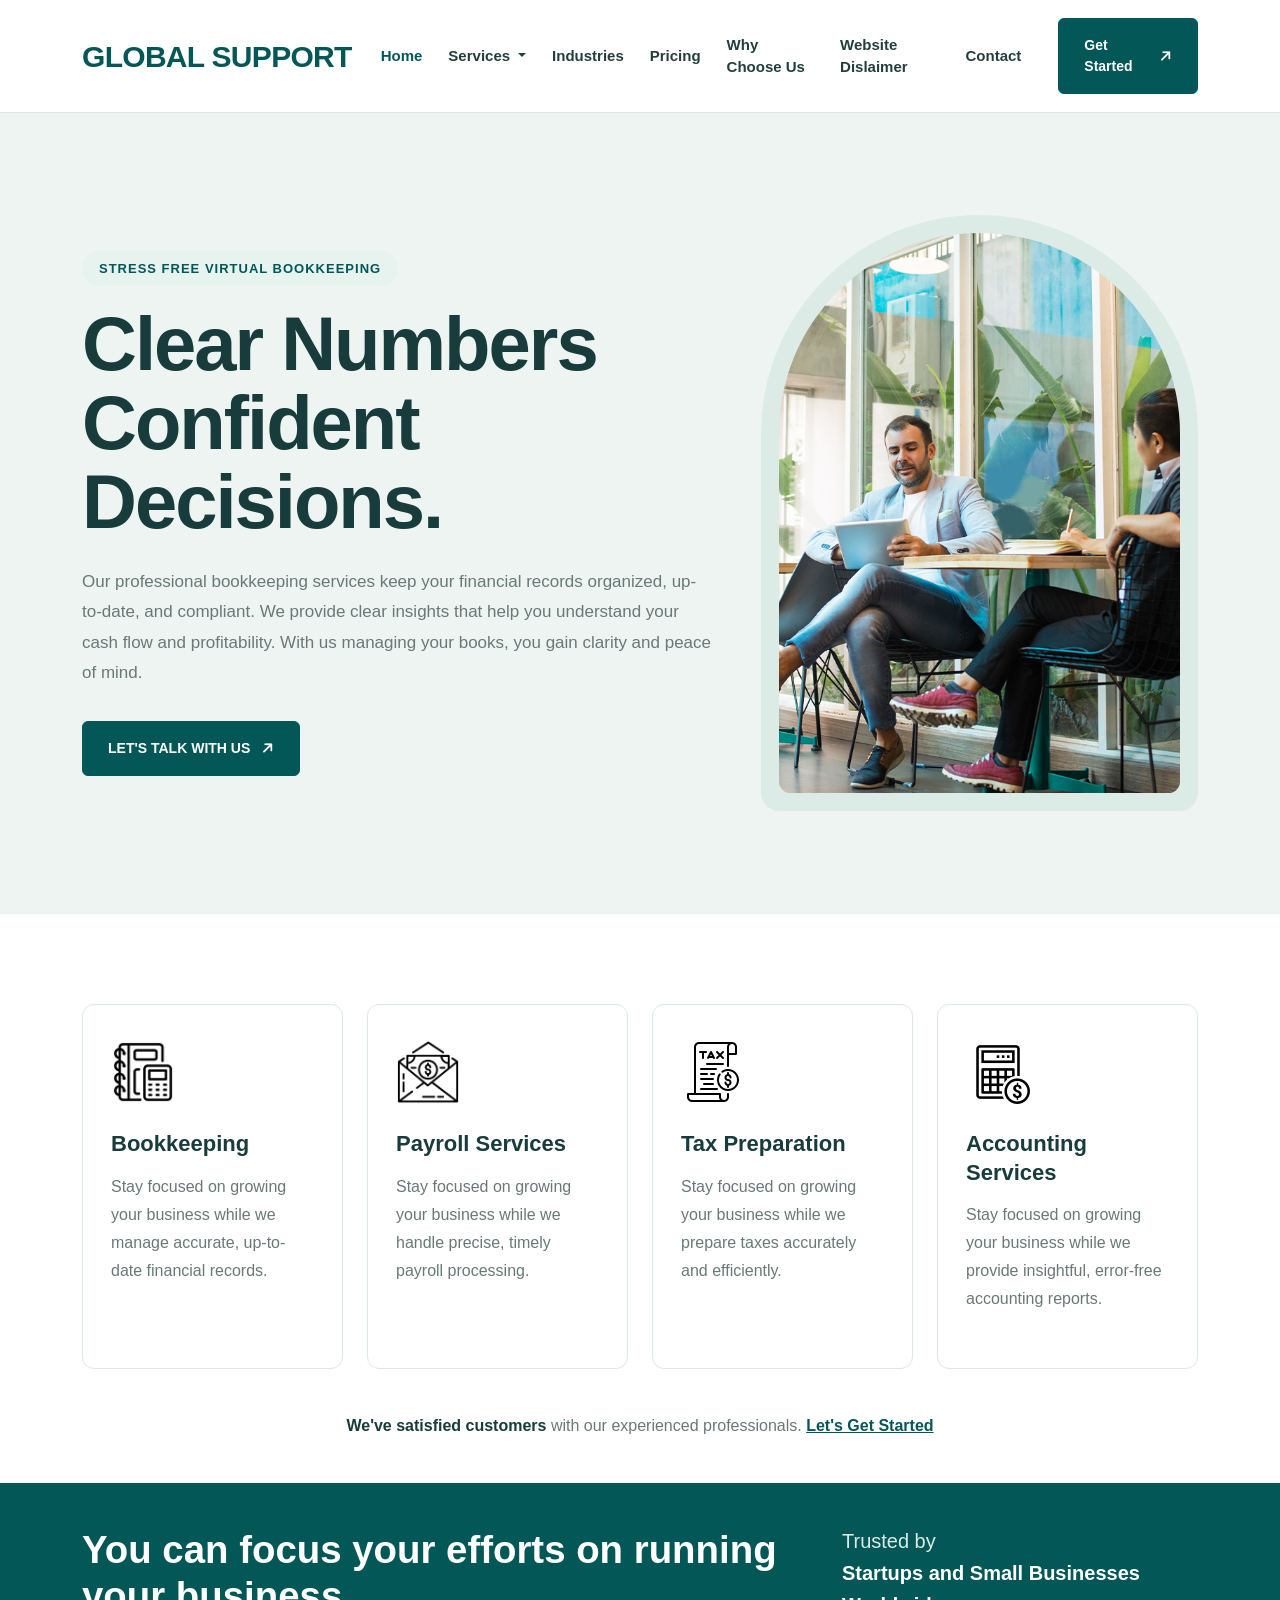
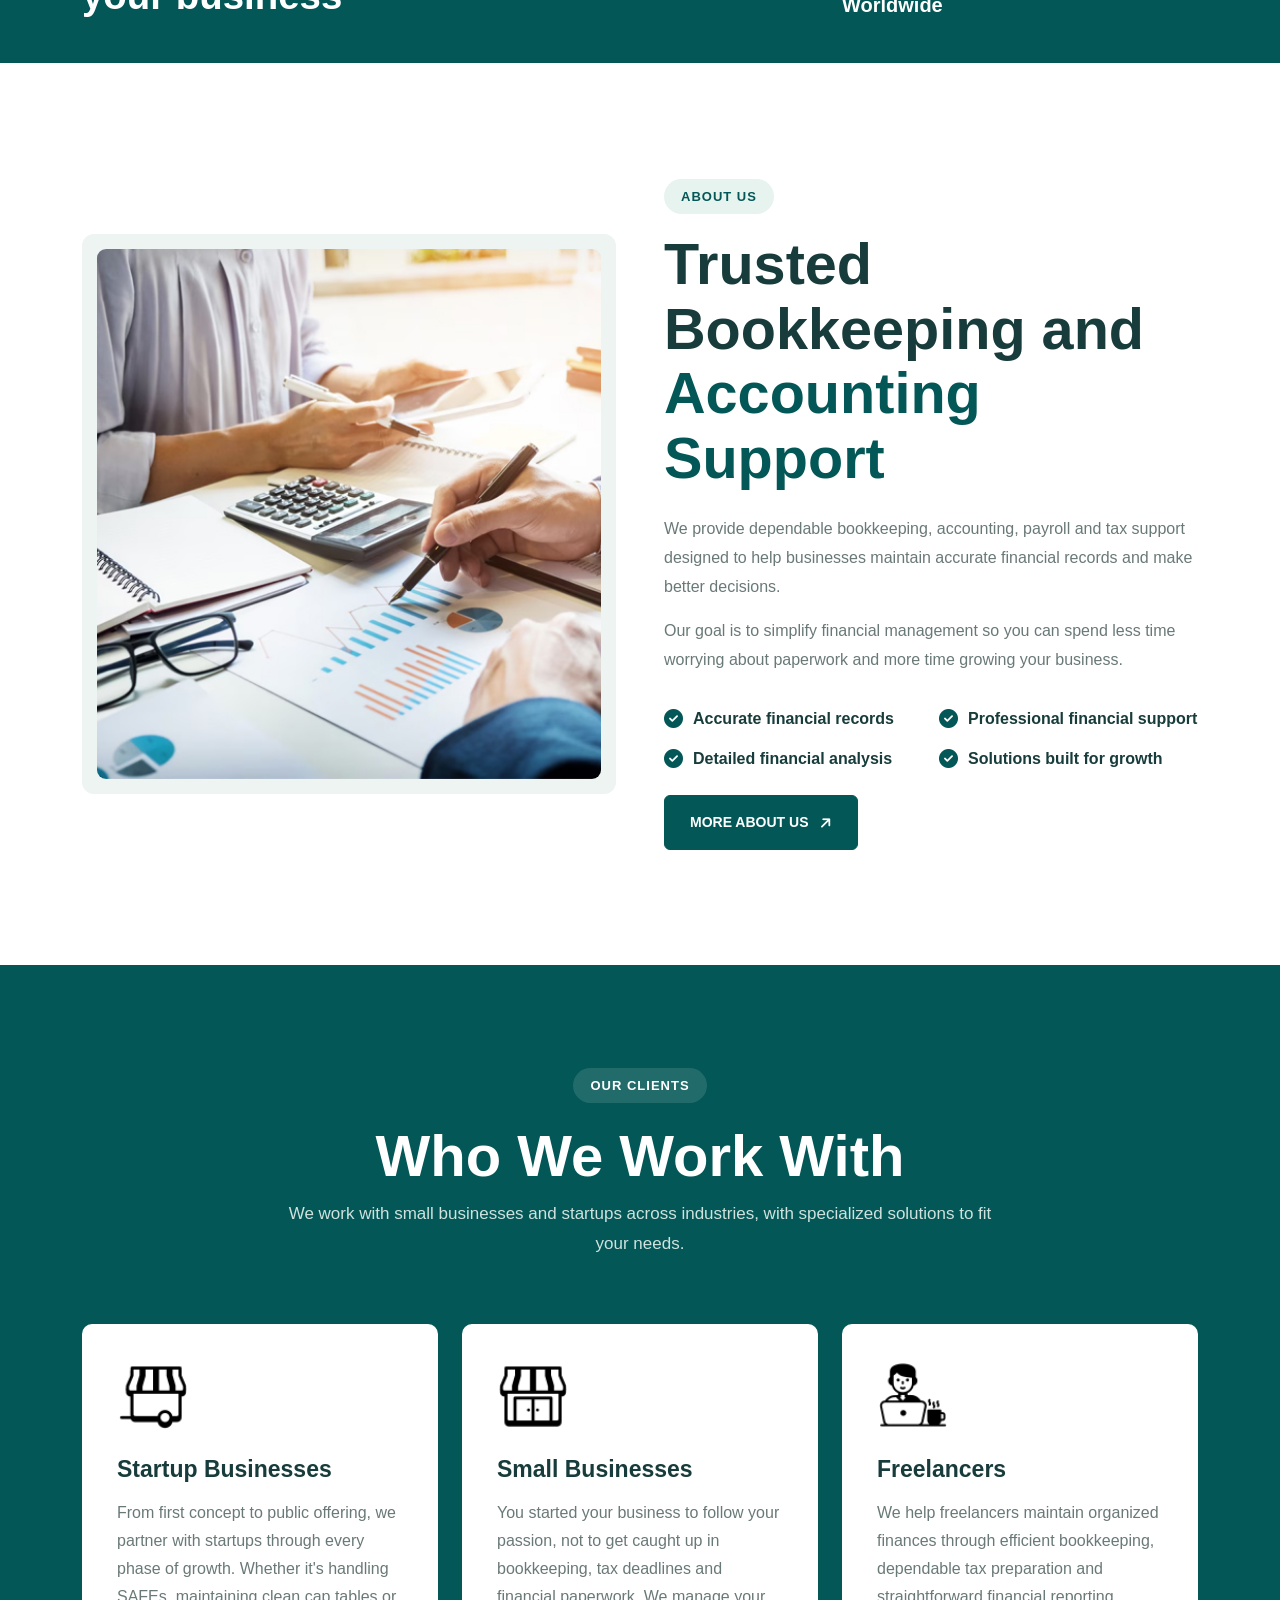
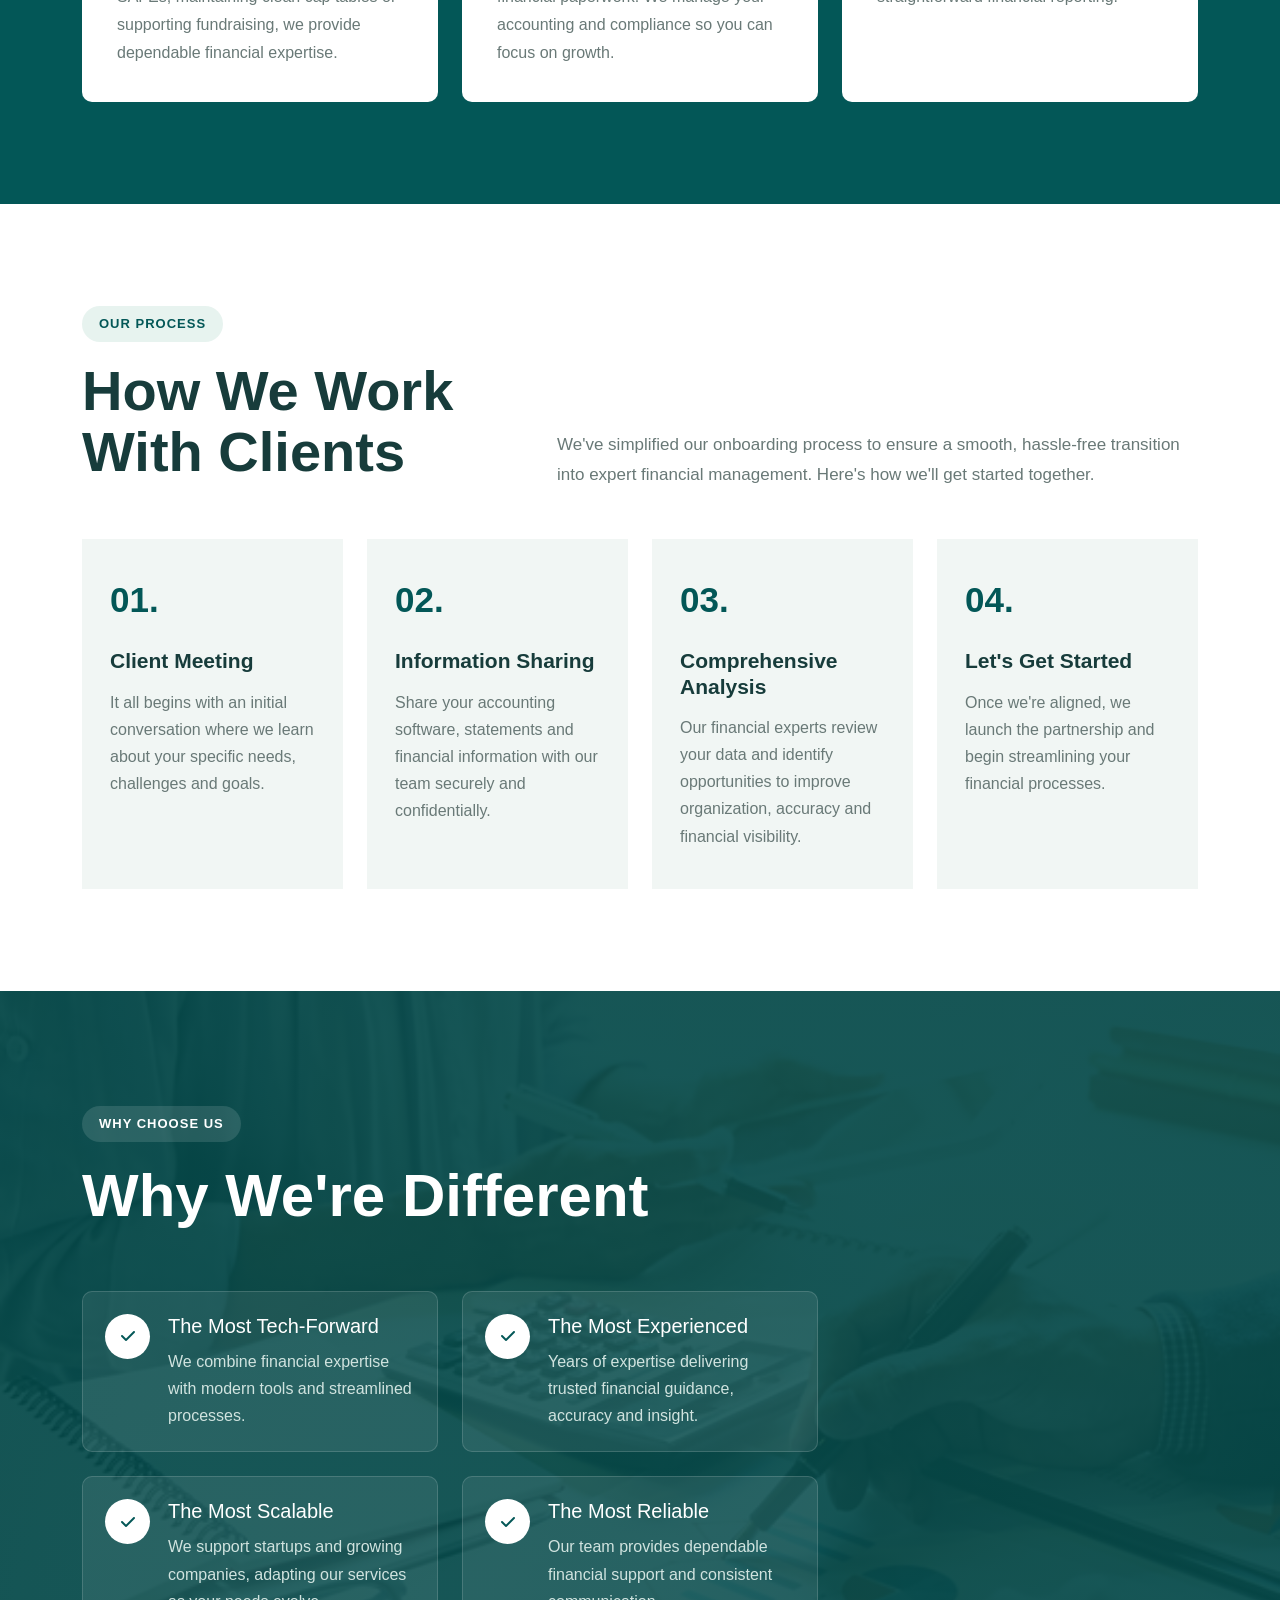
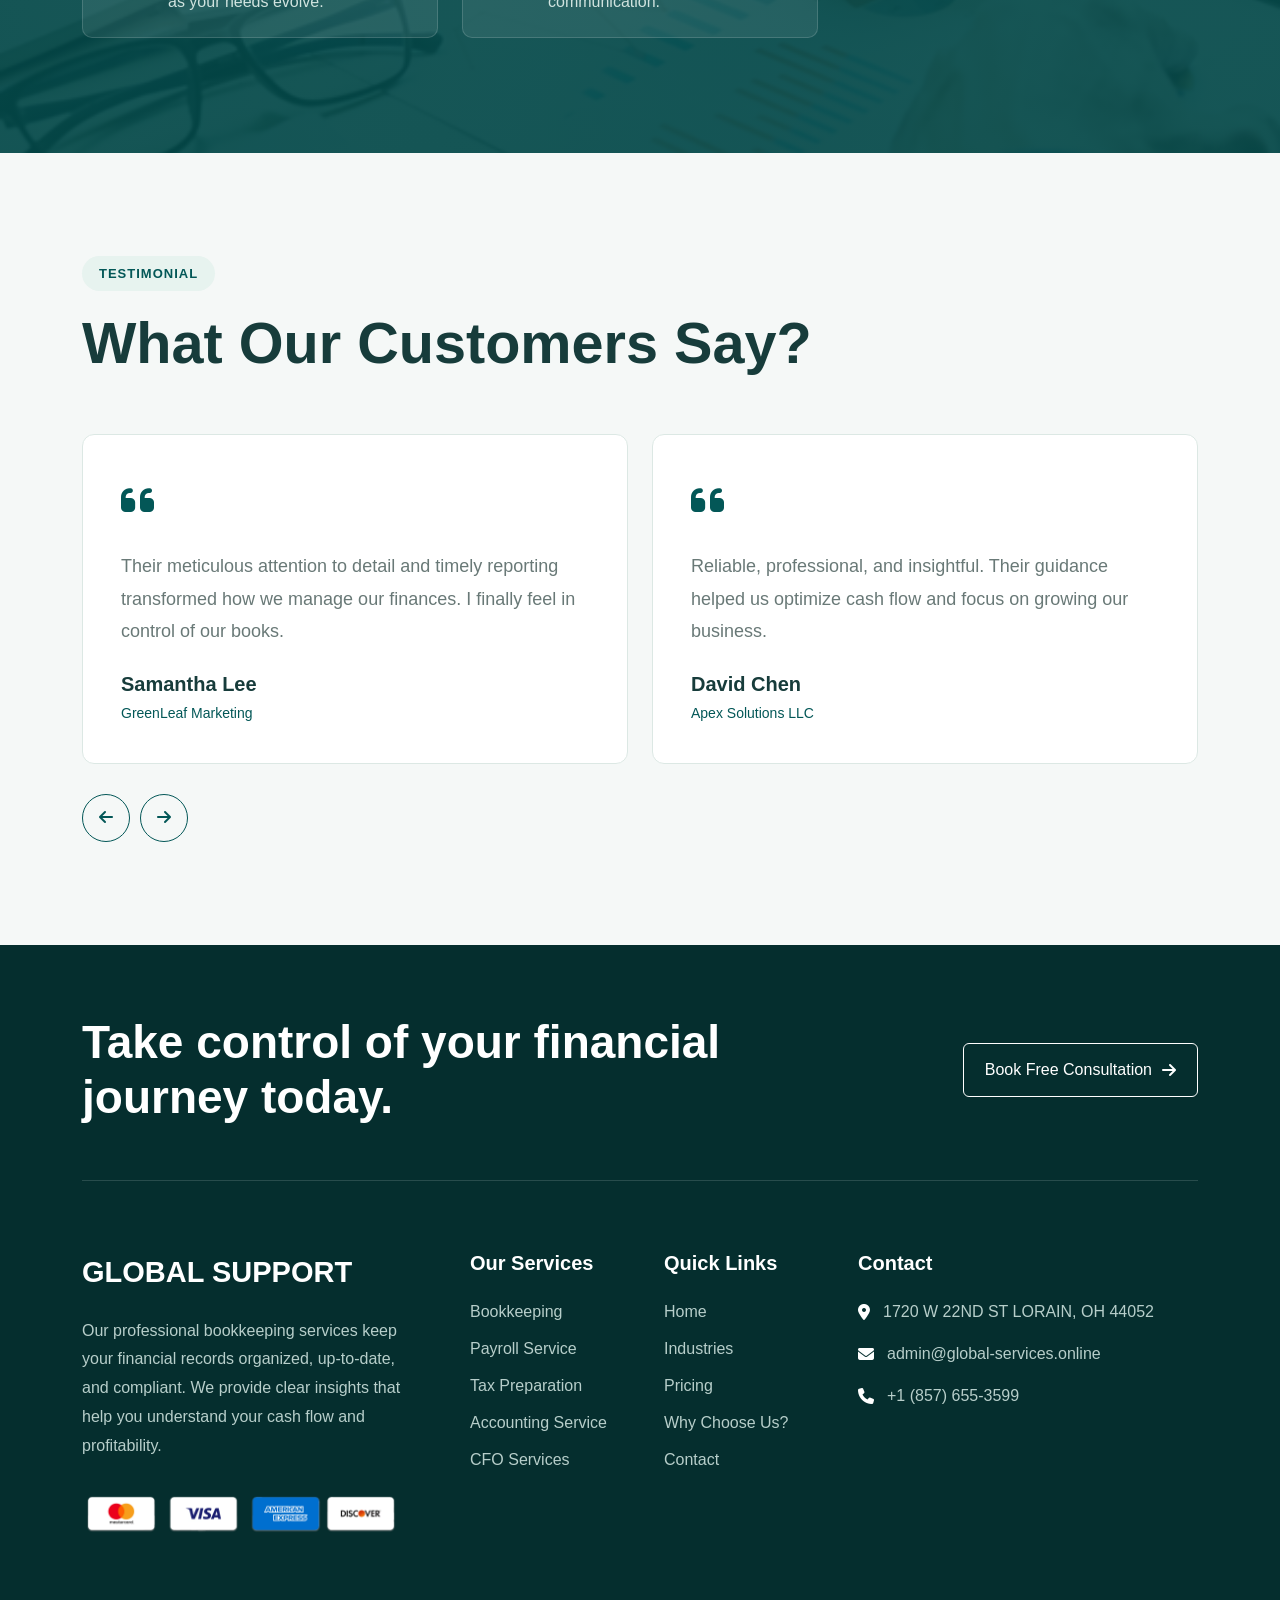
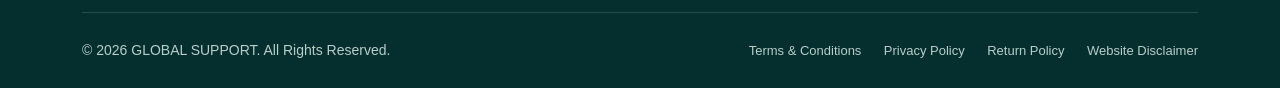
==== index.html @ e0905939 "new" ====
<!DOCTYPE html>
<html lang="en">

<head>
    <meta charset="UTF-8">
    <meta name="viewport" content="width=device-width, initial-scale=1.0">

    <title>GLOBAL SUPPORT</title>

    <!-- Bootstrap -->
    <link href="https://cdn.jsdelivr.net/npm/bootstrap@5.3.3/dist/css/bootstrap.min.css" rel="stylesheet">

    <!-- Font Awesome -->
    <link rel="stylesheet"
        href="https://cdnjs.cloudflare.com/ajax/libs/font-awesome/6.7.2/css/all.min.css">

    <!-- Custom CSS -->
    <link rel="stylesheet" href="style.css">
</head>

<body>


<!-- =====================================================
     NAVBAR
===================================================== -->

<nav class="navbar navbar-expand-lg executive-navbar">
    <div class="container">

        <a class="navbar-brand executive-brand" href="/">
            GLOBAL SUPPORT
        </a>

        <button class="navbar-toggler shadow-none border-0"
            type="button"
            data-bs-toggle="collapse"
            data-bs-target="#executiveNavbar"
            aria-controls="executiveNavbar"
            aria-expanded="false"
            aria-label="Toggle navigation">

            <span class="navbar-toggler-icon"></span>

        </button>

        <div class="collapse navbar-collapse" id="executiveNavbar">

            <ul class="navbar-nav ms-auto align-items-lg-center">

                <li class="nav-item">
                    <a class="nav-link active" href="/">Home</a>
                </li>

                <li class="nav-item dropdown">

                    <a class="nav-link dropdown-toggle"
                        href="#"
                        role="button"
                        data-bs-toggle="dropdown"
                        aria-expanded="false">
                        Services
                    </a>

                    <ul class="dropdown-menu">

                        <li>
                            <a class="dropdown-item" href="/bookkeeping.html">Bookkeeping</a>
                        </li>

                        <li>
                            <a class="dropdown-item" href="/payroll-services.html">Payroll Services</a>
                        </li>

                        <li>
                            <a class="dropdown-item" href="/tax-preparation.html">Tax Preparation</a>
                        </li>

                        <li>
                            <a class="dropdown-item" href="/accounting-services.html">Accounting Services</a>
                        </li>

                        <li>
                            <a class="dropdown-item" href="/cfo-services.html">CFO Services</a>
                        </li>

                    </ul>

                </li>

                <li class="nav-item">
                    <a class="nav-link" href="/industries.html">Industries</a>
                </li>

                <li class="nav-item">
                    <a class="nav-link" href="/pricing.html">Pricing</a>
                </li>

                <li class="nav-item">
                    <a class="nav-link" href="/about-us.html">Why Choose Us</a>
                </li>

                <li class="nav-item">
                    <a class="nav-link" href="/disclaimer.html">Website Dislaimer</a>
                </li>

                <li class="nav-item">
                    <a class="nav-link" href="/contact-us.html">Contact</a>
                </li>

            </ul>

            <div class="ms-lg-4 mt-3 mt-lg-0">

                <a href="/contact-us.html" class="executive-btn">
                    Get Started
                    <i class="fa-solid fa-arrow-right"></i>
                </a>

            </div>

        </div>

    </div>
</nav>


<main>


<!-- =====================================================
     HERO
===================================================== -->

<section class="executive-hero">

    <div class="container">

        <div class="row align-items-center g-5">

            <div class="col-lg-7">

                <div class="hero-content">

                    <span class="section-subtitle">
                        Stress Free Virtual Bookkeeping
                    </span>

                    <h1>
                        Clear Numbers<br>
                        Confident Decisions.
                    </h1>

                    <p>
                        Our professional bookkeeping services keep your
                        financial records organized, up-to-date, and compliant.
                        We provide clear insights that help you understand your
                        cash flow and profitability. With us managing your books,
                        you gain clarity and peace of mind.
                    </p>

                    <a href="/contact-us.html" class="executive-btn">
                        LET'S TALK WITH US
                        <i class="fa-solid fa-arrow-right"></i>
                    </a>

                </div>

            </div>


            <div class="col-lg-5">

                <div class="hero-image-box">

                    <img src="./images/home-banner.jpg"
                        class="img-fluid"
                        alt="GLOBAL SUPPORT">

                </div>

            </div>

        </div>

    </div>

</section>



<!-- =====================================================
     SERVICES
===================================================== -->

<section class="executive-services">

    <div class="container">

        <div class="row g-4">


            <!-- Service 1 -->

            <div class="col-xl-3 col-md-6">

                <div class="service-card h-100">

                    <div class="service-icon">

                        <img src="./images/1.png"
                            width="64"
                            alt="Bookkeeping">

                    </div>

                    <h4>
                        <a href="#">Bookkeeping</a>
                    </h4>

                    <p>
                        Stay focused on growing your business while we manage
                        accurate, up-to-date financial records.
                    </p>

                    

                </div>

            </div>


            <!-- Service 2 -->

            <div class="col-xl-3 col-md-6">

                <div class="service-card h-100">

                    <div class="service-icon">

                        <img src="./images/2.png"
                            width="64"
                            alt="Payroll">

                    </div>

                    <h4>
                        <a href="#">Payroll Services</a>
                    </h4>

                    <p>
                        Stay focused on growing your business while we handle
                        precise, timely payroll processing.
                    </p>

                    

                </div>

            </div>


            <!-- Service 3 -->

            <div class="col-xl-3 col-md-6">

                <div class="service-card h-100">

                    <div class="service-icon">

                        <img src="./images/3.png"
                            width="64"
                            alt="Tax Preparation">

                    </div>

                    <h4>
                        <a href="#">Tax Preparation</a>
                    </h4>

                    <p>
                        Stay focused on growing your business while we prepare
                        taxes accurately and efficiently.
                    </p>

                    

                </div>

            </div>


            <!-- Service 4 -->

            <div class="col-xl-3 col-md-6">

                <div class="service-card h-100">

                    <div class="service-icon">

                        <img src="./images/4.png"
                            width="64"
                            alt="Accounting">

                    </div>

                    <h4>
                        <a href="#">Accounting Services</a>
                    </h4>

                    <p>
                        Stay focused on growing your business while we provide
                        insightful, error-free accounting reports.
                    </p>

                    

                </div>

            </div>

        </div>


        <!-- Customer Text -->

        <div class="customer-message text-center">

            <p class="mb-0">

                <strong>We've satisfied customers</strong>
                with our experienced professionals.

                <a href="/contact-us.html">
                    Let's Get Started
                </a>

            </p>

        </div>

    </div>


    <!-- Discussion -->

    <div class="business-strip">

        <div class="container">

            <div class="row align-items-center g-4">

                <div class="col-lg-8">

                    <h2 class="mb-0">
                        You can focus your efforts on running your business
                    </h2>

                </div>

                <div class="col-lg-4">

                    <h5 class="mb-0">
                        Trusted by
                        <span>
                            Startups and Small Businesses Worldwide
                        </span>
                    </h5>

                </div>

            </div>

        </div>

    </div>

</section>



<!-- =====================================================
     ABOUT
===================================================== -->

<section class="executive-about">

    <div class="container">

        <div class="row align-items-center g-5">

            <div class="col-xl-6">

                <div class="about-image">

                    <img src="./images/home-about.jpg"
                        class="img-fluid"
                        alt="GLOBAL SUPPORT About">

                </div>

            </div>


            <div class="col-xl-6">

                <div class="about-content">

                    <span class="section-subtitle">
                        About Us
                    </span>

                    <h2>
                        Trusted Bookkeeping and
                        <span>Accounting Support</span>
                    </h2>

                    <p>
                        We provide dependable bookkeeping, accounting,
                        payroll and tax support designed to help businesses
                        maintain accurate financial records and make better
                        decisions.
                    </p>

                    <p>
                        Our goal is to simplify financial management so you
                        can spend less time worrying about paperwork and more
                        time growing your business.
                    </p>


                    <div class="row g-3 mt-2">

                        <div class="col-md-6">

                            <div class="about-check">
                                <i class="fa-solid fa-circle-check"></i>
                                Accurate financial records
                            </div>

                        </div>

                        <div class="col-md-6">

                            <div class="about-check">
                                <i class="fa-solid fa-circle-check"></i>
                                Professional financial support
                            </div>

                        </div>

                        <div class="col-md-6">

                            <div class="about-check">
                                <i class="fa-solid fa-circle-check"></i>
                                Detailed financial analysis
                            </div>

                        </div>

                        <div class="col-md-6">

                            <div class="about-check">
                                <i class="fa-solid fa-circle-check"></i>
                                Solutions built for growth
                            </div>

                        </div>

                    </div>

                    <div class="mt-4">

                        <a href="/about-us.html" class="executive-btn">

                            MORE ABOUT US

                            <i class="fa-solid fa-arrow-right"></i>

                        </a>

                    </div>

                </div>

            </div>

        </div>

    </div>

</section>



<!-- =====================================================
     WHO WE WORK WITH
===================================================== -->

<section class="work-with-section">

    <div class="container">

        <div class="row justify-content-center">

            <div class="col-xl-8 text-center">

                <span class="section-subtitle light-subtitle">
                    Our Clients
                </span>

                <h2>
                    Who We Work With
                </h2>

                <p class="work-intro">
                    We work with small businesses and startups across
                    industries, with specialized solutions to fit your needs.
                </p>

            </div>

        </div>


        <div class="row g-4 mt-4">


            <!-- Startup -->

            <div class="col-lg-4">

                <div class="work-card h-100">

                    <img src="./images/5.png"
                        alt="Startup Business">

                    <h4>Startup Businesses</h4>

                    <p>
                        From first concept to public offering, we partner with
                        startups through every phase of growth. Whether it's
                        handling SAFEs, maintaining clean cap tables or
                        supporting fundraising, we provide dependable financial
                        expertise.
                    </p>

                </div>

            </div>


            <!-- Small Business -->

            <div class="col-lg-4">

                <div class="work-card h-100">

                    <img src="./images/6.png"
                        alt="Small Business">

                    <h4>Small Businesses</h4>

                    <p>
                        You started your business to follow your passion, not
                        to get caught up in bookkeeping, tax deadlines and
                        financial paperwork. We manage your accounting and
                        compliance so you can focus on growth.
                    </p>

                </div>

            </div>


            <!-- Freelancer -->

            <div class="col-lg-4">

                <div class="work-card h-100">

                    <img src="./images/7.png"
                        alt="Freelancers">

                    <h4>Freelancers</h4>

                    <p>
                        We help freelancers maintain organized finances through
                        efficient bookkeeping, dependable tax preparation and
                        straightforward financial reporting.
                    </p>

                </div>

            </div>

        </div>

    </div>

</section>



<!-- =====================================================
     PROCESS
===================================================== -->

<section class="process-section">

    <div class="container">

        <div class="row align-items-end g-4 mb-5">

            <div class="col-lg-5">

                <span class="section-subtitle">
                    Our Process
                </span>

                <h2>
                    How We Work
                    With Clients
                </h2>

            </div>


            <div class="col-lg-7">

                <p class="process-intro mb-0">

                    We've simplified our onboarding process to ensure a
                    smooth, hassle-free transition into expert financial
                    management. Here's how we'll get started together.

                </p>

            </div>

        </div>


        <div class="row g-4">


            <div class="col-lg-3 col-md-6">

                <div class="process-card h-100">

                    <span class="process-number">
                        01.
                    </span>

                    <h4>Client Meeting</h4>

                    <p>
                        It all begins with an initial conversation where we
                        learn about your specific needs, challenges and goals.
                    </p>

                </div>

            </div>


            <div class="col-lg-3 col-md-6">

                <div class="process-card h-100">

                    <span class="process-number">
                        02.
                    </span>

                    <h4>Information Sharing</h4>

                    <p>
                        Share your accounting software, statements and
                        financial information with our team securely and
                        confidentially.
                    </p>

                </div>

            </div>


            <div class="col-lg-3 col-md-6">

                <div class="process-card h-100">

                    <span class="process-number">
                        03.
                    </span>

                    <h4>Comprehensive Analysis</h4>

                    <p>
                        Our financial experts review your data and identify
                        opportunities to improve organization, accuracy and
                        financial visibility.
                    </p>

                </div>

            </div>


            <div class="col-lg-3 col-md-6">

                <div class="process-card h-100">

                    <span class="process-number">
                        04.
                    </span>

                    <h4>Let's Get Started</h4>

                    <p>
                        Once we're aligned, we launch the partnership and
                        begin streamlining your financial processes.
                    </p>

                </div>

            </div>

        </div>

    </div>

</section>



<!-- =====================================================
     WHY WE ARE DIFFERENT
===================================================== -->

<section class="different-section">

    <div class="container">

        <div class="row">

            <div class="col-xl-8">

                <span class="section-subtitle light-subtitle">
                    Why Choose Us
                </span>

                <h2>
                    Why We're Different
                </h2>


                <div class="row g-4 mt-3">


                    <div class="col-md-6">

                        <div class="different-item">

                            <div class="different-icon">
                                <i class="fa-solid fa-check"></i>
                            </div>

                            <div>

                                <h4>The Most Tech-Forward</h4>

                                <p>
                                    We combine financial expertise with modern
                                    tools and streamlined processes.
                                </p>

                            </div>

                        </div>

                    </div>


                    <div class="col-md-6">

                        <div class="different-item">

                            <div class="different-icon">
                                <i class="fa-solid fa-check"></i>
                            </div>

                            <div>

                                <h4>The Most Experienced</h4>

                                <p>
                                    Years of expertise delivering trusted
                                    financial guidance, accuracy and insight.
                                </p>

                            </div>

                        </div>

                    </div>


                    <div class="col-md-6">

                        <div class="different-item">

                            <div class="different-icon">
                                <i class="fa-solid fa-check"></i>
                            </div>

                            <div>

                                <h4>The Most Scalable</h4>

                                <p>
                                    We support startups and growing companies,
                                    adapting our services as your needs evolve.
                                </p>

                            </div>

                        </div>

                    </div>


                    <div class="col-md-6">

                        <div class="different-item">

                            <div class="different-icon">
                                <i class="fa-solid fa-check"></i>
                            </div>

                            <div>

                                <h4>The Most Reliable</h4>

                                <p>
                                    Our team provides dependable financial
                                    support and consistent communication.
                                </p>

                            </div>

                        </div>

                    </div>


                </div>

            </div>

        </div>

    </div>

</section>



<!-- =====================================================
     TESTIMONIALS
===================================================== -->

<section class="testimonial-section">

    <div class="container">

        <div class="row align-items-end mb-5">

            <div class="col-lg-8">

                <span class="section-subtitle">
                    Testimonial
                </span>

                <h2>
                    What Our Customers Say?
                </h2>

            </div>

        </div>


        <div id="testimonialCarousel"
            class="carousel slide"
            data-bs-ride="carousel">

            <div class="carousel-inner">


                <!-- Slide 1 -->

                <div class="carousel-item active">

                    <div class="row g-4">

                        <div class="col-lg-6">

                            <div class="testimonial-card h-100">

                                <div class="quote-icon">
                                    <i class="fa-solid fa-quote-left"></i>
                                </div>

                                <p>
                                    Their meticulous attention to detail and
                                    timely reporting transformed how we manage
                                    our finances. I finally feel in control of
                                    our books.
                                </p>

                                <h5>Samantha Lee</h5>

                                <span>
                                    GreenLeaf Marketing
                                </span>

                            </div>

                        </div>


                        <div class="col-lg-6">

                            <div class="testimonial-card h-100">

                                <div class="quote-icon">
                                    <i class="fa-solid fa-quote-left"></i>
                                </div>

                                <p>
                                    Reliable, professional, and insightful.
                                    Their guidance helped us optimize cash flow
                                    and focus on growing our business.
                                </p>

                                <h5>David Chen</h5>

                                <span>
                                    Apex Solutions LLC
                                </span>

                            </div>

                        </div>

                    </div>

                </div>


                <!-- Slide 2 -->

                <div class="carousel-item">

                    <div class="row g-4">

                        <div class="col-lg-6">

                            <div class="testimonial-card h-100">

                                <div class="quote-icon">
                                    <i class="fa-solid fa-quote-left"></i>
                                </div>

                                <p>
                                    I can't imagine running our company without
                                    their bookkeeping expertise. They make
                                    complicated financials simple and
                                    stress-free.
                                </p>

                                <h5>Maria Gonzalez</h5>

                                <span>
                                    Horizon Interiors
                                </span>

                            </div>

                        </div>


                        <div class="col-lg-6">

                            <div class="testimonial-card h-100">

                                <div class="quote-icon">
                                    <i class="fa-solid fa-quote-left"></i>
                                </div>

                                <p>
                                    Their clear and consistent communication
                                    kept us updated at every stage. Truly
                                    outstanding client service.
                                </p>

                                <h5>James Patel</h5>

                                <span>
                                    BrightWave Tech
                                </span>

                            </div>

                        </div>

                    </div>

                </div>


            </div>


            <div class="testimonial-controls">

                <button type="button"
                    data-bs-target="#testimonialCarousel"
                    data-bs-slide="prev">

                    <i class="fa-solid fa-arrow-left"></i>

                </button>


                <button type="button"
                    data-bs-target="#testimonialCarousel"
                    data-bs-slide="next">

                    <i class="fa-solid fa-arrow-right"></i>

                </button>

            </div>

        </div>

    </div>

</section>


</main>



<!-- =====================================================
     FOOTER
===================================================== -->

<footer class="executive-footer">

    <div class="container">


        <!-- Footer CTA -->

        <div class="footer-cta">

            <div class="row align-items-center g-4">

                <div class="col-lg-8">

                    <h2>
                        Take control of your financial journey today.
                    </h2>

                </div>

                <div class="col-lg-4 text-lg-end">

                    <a href="/contact-us.html" class="footer-outline-btn">

                        Book Free Consultation

                        <i class="fa-solid fa-arrow-right"></i>

                    </a>

                </div>

            </div>

        </div>



        <!-- Footer Content -->

        <div class="row g-5 footer-main">


            <!-- Company -->

            <div class="col-lg-4">

                <a href="/" class="footer-brand">
                    GLOBAL SUPPORT
                </a>

                <p>
                    Our professional bookkeeping services keep your financial
                    records organized, up-to-date, and compliant. We provide
                    clear insights that help you understand your cash flow and
                    profitability.
                </p>

                <img src="./images/we-accept.png"
                    class="img-fluid payment-image"
                    alt="Payment Methods">

            </div>


            <!-- Services -->

            <div class="col-lg-2 col-md-4">

                <h4>Our Services</h4>

                <ul class="footer-links">

                    <li>
                        <a href="/bookkeeping.html">Bookkeeping</a>
                    </li>

                    <li>
                        <a href="/payroll-services.html">Payroll Service</a>
                    </li>

                    <li>
                        <a href="/tax-preparation.html">Tax Preparation</a>
                    </li>

                    <li>
                        <a href="/accounting-services.html">Accounting Service</a>
                    </li>

                    <li>
                        <a href="/cfo-services.html">CFO Services</a>
                    </li>

                </ul>

            </div>


            <!-- Quick Links -->

            <div class="col-lg-2 col-md-4">

                <h4>Quick Links</h4>

                <ul class="footer-links">

                    <li>
                        <a href="/">Home</a>
                    </li>

                    <li>
                        <a href="/industries.html">Industries</a>
                    </li>

                    <li>
                        <a href="/pricing.html">Pricing</a>
                    </li>

                    <li>
                        <a href="/about-us.html">Why Choose Us?</a>
                    </li>

                    <li>
                        <a href="/contact-us.html">Contact</a>
                    </li>

                </ul>

            </div>


            <!-- Contact -->

            <div class="col-lg-4 col-md-4">

                <h4>Contact</h4>

                <ul class="footer-contact">

                    <li>

                        <i class="fa-solid fa-location-dot"></i>

                        <span>
                            1720 W 22ND ST LORAIN, OH 44052
                        </span>

                    </li>


                    <li>

                        <i class="fa-solid fa-envelope"></i>

                        <a href="mailto:admin@global-services.online">
                            admin@global-services.online
                        </a>

                    </li>


                    <li>

                        <i class="fa-solid fa-phone"></i>

                        <a href="tel:+18576553599">
                            +1 (857) 655-3599
                        </a>

                    </li>

                </ul>

            </div>

        </div>


        <!-- Copyright -->

        <div class="footer-bottom">

            <div class="row align-items-center g-3">

                <div class="col-md-5">

                    <p class="mb-0">
                        © 2026 GLOBAL SUPPORT. All Rights Reserved.
                    </p>

                </div>


                <div class="col-md-7">

                    <div class="footer-policy-links text-md-end">

                        <a href="/terms.html">Terms & Conditions</a>

                        <a href="/privacy.html">Privacy Policy</a>

                        <a href="/return.html">Return Policy</a>

                        <a href="/disclaimer.html">Website Disclaimer</a>

                    </div>

                </div>

            </div>

        </div>


    </div>

</footer>


<!-- Bootstrap JS -->

<script src="https://cdn.jsdelivr.net/npm/bootstrap@5.3.3/dist/js/bootstrap.bundle.min.js"></script>


</body>
</html>
---- style.css ----
/* =====================================================
   GLOBAL
===================================================== */

* {
    margin: 0;
    padding: 0;
    box-sizing: border-box;
}

body {
    font-family: Arial, Helvetica, sans-serif;
    color: #183c3b;
    background: #ffffff;
}

a {
    text-decoration: none;
}

img {
    max-width: 100%;
}

:root {
    --primary: #035757;
    --primary-dark: #023f3f;
    --primary-light: #eaf4f2;
    --secondary: #9bc7b3;
    --text: #173c3b;
    --paragraph: #697977;
    --white: #ffffff;
    --border: #dce8e4;
}


/* =====================================================
   NAVBAR
===================================================== */

.executive-navbar {
    background: #ffffff;
    padding: 18px 0;
    border-bottom: 1px solid var(--border);
}

.executive-brand {
    color: var(--primary) !important;
    font-size: clamp(22px, 2.5vw, 30px);
    font-weight: 800;
    letter-spacing: -0.7px;
}

.executive-navbar .nav-link {
    color: #223f3d;
    font-size: 15px;
    font-weight: 600;
    padding: 12px 13px !important;
    transition: 0.3s ease;
}

.executive-navbar .nav-link:hover,
.executive-navbar .nav-link.active {
    color: var(--primary);
}

.executive-navbar .dropdown-menu {
    border: 1px solid var(--border);
    border-radius: 10px;
    padding: 8px;
    box-shadow: 0 15px 40px rgba(3, 87, 87, 0.08);
}

.executive-navbar .dropdown-item {
    padding: 10px 15px;
    color: var(--text);
    border-radius: 6px;
    font-weight: 500;
}

.executive-navbar .dropdown-item:hover {
    color: var(--primary);
    background: var(--primary-light);
}

.executive-navbar .navbar-toggler {
    background: #edf6f4;
    padding: 8px 11px;
}


/* =====================================================
   COMMON BUTTON
===================================================== */
/* =====================================================
   INNER PAGE HERO / BREADCRUMB
===================================================== */

.executive-page-hero {
    background-size: cover;
    background-repeat: no-repeat;
    background-position: center;
    background-color: #040505;
    padding: 120px 0;
}

.executive-page-content {
    background: rgba(3, 87, 87, 0.86);
    padding: 55px 30px;
    border-radius: 10px;
}

.executive-page-content h1 {
    color: #ffffff;
    font-size: clamp(42px, 5vw, 68px);
    line-height: 1.1;
    font-weight: 800;
    margin-bottom: 22px;
}

.executive-page-content .breadcrumb {
    gap: 5px;
}

.executive-page-content .breadcrumb-item {
    color: #d6e8e4;
    font-size: 16px;
    font-weight: 600;
}

.executive-page-content .breadcrumb-item a {
    color: #ffffff;
    transition: 0.3s ease;
}

.executive-page-content .breadcrumb-item a:hover {
    color: #b9ded2;
}

.executive-page-content .breadcrumb-item.active {
    color: #b9ded2;
}

.executive-page-content .breadcrumb-item + .breadcrumb-item::before {
    color: #ffffff;
}

.executive-btn {
    display: inline-flex;
    align-items: center;
    justify-content: center;
    gap: 12px;
    background: var(--primary);
    color: #ffffff;
    border: 1px solid var(--primary);
    padding: 16px 25px;
    border-radius: 6px;
    font-size: 14px;
    font-weight: 700;
    transition: 0.3s ease;
}

.executive-btn:hover {
    background: var(--primary-dark);
    color: #ffffff;
    border-color: var(--primary-dark);
}

.executive-btn i {
    transform: rotate(-45deg);
}


/* =====================================================
   SUBTITLE
===================================================== */

.section-subtitle {
    display: inline-block;
    color: var(--primary);
    background: #e7f3ef;
    padding: 8px 17px;
    border-radius: 50px;
    text-transform: uppercase;
    font-size: 13px;
    font-weight: 700;
    letter-spacing: 1px;
    margin-bottom: 18px;
}

.light-subtitle {
    background: rgba(255, 255, 255, 0.12);
    color: #ffffff;
}


/* =====================================================
   HERO
===================================================== */

.executive-hero {
    background: #edf4f1;
    padding: clamp(60px, 8vw, 115px) 0;
}

.hero-content h1 {
    color: var(--text);
    font-size: clamp(44px, 6vw, 76px);
    line-height: 1.04;
    font-weight: 800;
    letter-spacing: -2px;
    margin-bottom: 25px;
}

.hero-content p {
    max-width: 670px;
    color: var(--paragraph);
    font-size: 17px;
    line-height: 1.8;
    margin-bottom: 32px;
}

.hero-image-box {
    background: #dcebe5;
    border-radius: 220px 220px 18px 18px;
    padding: 18px;
}

.hero-image-box img {
    width: 100%;
    height: 560px;
    object-fit: cover;
    border-radius: 210px 210px 12px 12px;
}


/* =====================================================
   SERVICES
===================================================== */

.executive-services {
    padding-top: 90px;
    background: #ffffff;
}

.service-card {
    padding: 35px 28px;
    background: #ffffff;
    border: 1px solid var(--border);
    border-radius: 12px;
    transition: 0.3s ease;
}

.service-card:hover {
    background: var(--primary);
    border-color: var(--primary);
    transform: translateY(-7px);
}

.service-icon {
    margin-bottom: 25px;
}

.service-icon img {
    width: 64px;
    height: 64px;
    object-fit: contain;
}

.service-card h4 {
    margin-bottom: 15px;
}

.service-card h4 a {
    color: var(--text);
    font-size: 22px;
    font-weight: 700;
}

.service-card p {
    color: var(--paragraph);
    line-height: 1.75;
    margin-bottom: 20px;
}

.service-link {
    color: var(--primary);
    font-weight: 700;
    font-size: 14px;
}

.service-link i {
    margin-left: 7px;
}

.service-card:hover h4 a,
.service-card:hover p,
.service-card:hover .service-link {
    color: #ffffff;
}

.customer-message {
    padding: 45px 0;
}

.customer-message p {
    color: var(--paragraph);
    font-size: 16px;
}

.customer-message strong {
    color: var(--text);
}

.customer-message a {
    color: var(--primary);
    font-weight: 700;
    text-decoration: underline;
}


/* =====================================================
   BUSINESS STRIP
===================================================== */

.business-strip {
    background: var(--primary);
    padding: 42px 0;
}

.business-strip h2 {
    color: #ffffff;
    font-weight: 700;
    font-size: clamp(27px, 3vw, 40px);
}

.business-strip h5 {
    color: #d8ebe5;
    line-height: 1.6;
}

.business-strip h5 span {
    display: block;
    color: #ffffff;
    font-weight: 700;
}


/* =====================================================
   ABOUT
===================================================== */

.executive-about {
    padding: clamp(70px, 9vw, 120px) 0;
}

.about-image {
    background: #edf4f1;
    padding: 15px;
    border-radius: 12px;
}

.about-image img {
    width: 100%;
    min-height: 530px;
    object-fit: cover;
    border-radius: 9px;
}

.about-content h2 {
    color: var(--text);
    font-size: clamp(38px, 4.5vw, 58px);
    line-height: 1.12;
    font-weight: 800;
    margin-bottom: 25px;
}

.about-content h2 span {
    color: var(--primary);
}

.about-content p {
    color: var(--paragraph);
    line-height: 1.8;
    font-size: 16px;
}

.about-check {
    display: flex;
    align-items: center;
    gap: 10px;
    color: var(--text);
    font-weight: 600;
}

.about-check i {
    color: var(--primary);
    font-size: 19px;
}


/* =====================================================
   WHO WE WORK WITH
===================================================== */

.work-with-section {
    background: var(--primary);
    padding: clamp(70px, 8vw, 110px) 0;
}

.work-with-section h2 {
    color: #ffffff;
    font-size: clamp(40px, 5vw, 58px);
    font-weight: 800;
}

.work-intro {
    color: #cfe2de;
    font-size: 17px;
    line-height: 1.8;
}

.work-card {
    background: #ffffff;
    padding: 35px;
    border-radius: 10px;
    transition: 0.3s ease;
}

.work-card:hover {
    transform: translateY(-6px);
}

.work-card img {
    width: 72px;
    height: 72px;
    object-fit: contain;
    margin-bottom: 25px;
}

.work-card h4 {
    color: var(--text);
    font-weight: 700;
    font-size: 23px;
    margin-bottom: 15px;
}

.work-card p {
    color: var(--paragraph);
    line-height: 1.75;
    margin-bottom: 0;
}


/* =====================================================
   PROCESS
===================================================== */

.process-section {
    padding: clamp(70px, 8vw, 110px) 0;
    background: #ffffff;
}

.process-section h2 {
    color: var(--text);
    font-size: clamp(38px, 4.5vw, 56px);
    font-weight: 800;
    line-height: 1.1;
}

.process-intro {
    color: var(--paragraph);
    line-height: 1.8;
    font-size: 17px;
}

.process-card {
    background: #f1f6f4;
    padding: 35px 28px;
    border-bottom: 4px solid transparent;
    transition: 0.3s ease;
}

.process-card:hover {
    border-color: var(--primary);
    transform: translateY(-5px);
}

.process-number {
    display: block;
    color: var(--primary);
    font-size: 35px;
    font-weight: 800;
    margin-bottom: 22px;
}

.process-card h4 {
    color: var(--text);
    font-size: 21px;
    font-weight: 700;
    margin-bottom: 15px;
}

.process-card p {
    color: var(--paragraph);
    line-height: 1.7;
    margin: 0;
}


/* =====================================================
   WHY DIFFERENT
===================================================== */

.different-section {
    background:
        linear-gradient(
            rgba(3, 72, 72, 0.92),
            rgba(3, 72, 72, 0.92)
        ),
        url("./images/home-about.jpg");

    background-size: cover;
    background-repeat: no-repeat;
    background-position: center;

    padding: clamp(75px, 9vw, 120px) 0;
}

.different-section h2 {
    color: #ffffff;
    font-size: clamp(40px, 5vw, 60px);
    font-weight: 800;
    margin-bottom: 35px;
}

.different-item {
    display: flex;
    gap: 18px;
    padding: 22px;
    background: rgba(255, 255, 255, 0.08);
    border: 1px solid rgba(255, 255, 255, 0.15);
    border-radius: 10px;
    height: 100%;
}

.different-icon {
    flex: 0 0 45px;
    width: 45px;
    height: 45px;
    display: flex;
    align-items: center;
    justify-content: center;
    background: #ffffff;
    color: var(--primary);
    border-radius: 50%;
}

.different-item h4 {
    color: #ffffff;
    font-size: 20px;
    margin-bottom: 10px;
}

.different-item p {
    color: #d0e3df;
    line-height: 1.7;
    margin: 0;
}


/* =====================================================
   TESTIMONIALS
===================================================== */

.testimonial-section {
    padding: clamp(70px, 8vw, 110px) 0;
    background: #f5f8f7;
}

.testimonial-section h2 {
    color: var(--text);
    font-size: clamp(38px, 4.5vw, 58px);
    font-weight: 800;
}

.testimonial-card {
    background: #ffffff;
    padding: 38px;
    border: 1px solid var(--border);
    border-radius: 12px;
}

.quote-icon {
    color: var(--primary);
    font-size: 38px;
    margin-bottom: 20px;
}

.testimonial-card p {
    color: var(--paragraph);
    font-size: 18px;
    line-height: 1.8;
}

.testimonial-card h5 {
    color: var(--text);
    font-weight: 700;
    margin-top: 25px;
    margin-bottom: 5px;
}

.testimonial-card span {
    color: var(--primary);
    font-size: 14px;
}

.testimonial-controls {
    display: flex;
    gap: 10px;
    margin-top: 30px;
}

.testimonial-controls button {
    width: 48px;
    height: 48px;
    border: 1px solid var(--primary);
    background: transparent;
    color: var(--primary);
    border-radius: 50%;
    transition: 0.3s;
}

.testimonial-controls button:hover {
    background: var(--primary);
    color: #ffffff;
}


/* =====================================================
   FOOTER
===================================================== */

.executive-footer {
    background: #052e2e;
    color: #ffffff;
    padding-top: 70px;
}

.footer-cta {
    padding-bottom: 55px;
    border-bottom: 1px solid rgba(255, 255, 255, 0.14);
}

.footer-cta h2 {
    color: #ffffff;
    font-size: clamp(30px, 4vw, 46px);
    font-weight: 700;
    margin: 0;
}

.footer-outline-btn {
    display: inline-flex;
    align-items: center;
    gap: 10px;
    color: #ffffff;
    border: 1px solid #ffffff;
    padding: 14px 21px;
    border-radius: 6px;
    transition: 0.3s;
}

.footer-outline-btn:hover {
    background: #ffffff;
    color: var(--primary);
}

.footer-main {
    padding: 70px 0;
}

.footer-brand {
    display: inline-block;
    color: #ffffff;
    font-size: 29px;
    font-weight: 800;
    margin-bottom: 22px;
}

.footer-brand:hover {
    color: #ffffff;
}

.executive-footer p {
    color: #b7ceca;
    line-height: 1.8;
}

.payment-image {
    max-width: 320px;
    margin-top: 10px;
}

.executive-footer h4 {
    color: #ffffff;
    font-size: 20px;
    font-weight: 700;
    margin-bottom: 25px;
}

.footer-links,
.footer-contact {
    padding: 0;
    margin: 0;
    list-style: none;
}

.footer-links li {
    margin-bottom: 13px;
}

.footer-links a {
    color: #b7ceca;
    transition: 0.3s;
}

.footer-links a:hover {
    color: #ffffff;
    padding-left: 5px;
}

.footer-contact li {
    display: flex;
    gap: 13px;
    margin-bottom: 18px;
    color: #b7ceca;
}

.footer-contact i {
    color: #ffffff;
    margin-top: 4px;
}

.footer-contact a {
    color: #b7ceca;
    word-break: break-word;
}

.footer-contact a:hover {
    color: #ffffff;
}


/* =====================================================
   COPYRIGHT
===================================================== */

.footer-bottom {
    padding: 25px 0;
    border-top: 1px solid rgba(255, 255, 255, 0.14);
}

.footer-bottom p {
    font-size: 14px;
}

.footer-policy-links a {
    display: inline-block;
    color: #b7ceca;
    font-size: 13px;
    margin-left: 18px;
}

.footer-policy-links a:hover {
    color: #ffffff;
}

/* =====================================================
   ACCOUNTING TRUST SECTION
===================================================== */

.executive-trust-section {
    padding: 110px 0;
    background: #f7faf9;
}

.executive-section-title {
    color: #173c3b;
    font-size: clamp(38px, 4.5vw, 56px);
    line-height: 1.15;
    font-weight: 800;
    margin-bottom: 20px;
}

.executive-section-text {
    max-width: 90%;
    margin-left: auto;
    margin-right: auto;
    color: #697977;
    font-size: 17px;
    line-height: 1.8;
}


/* =====================================================
   TRUST CARDS
===================================================== */

.executive-trust-card {
    display: flex;
    gap: 22px;
    background: #ffffff;
    border: 1px solid #dce8e4;
    border-radius: 12px;
    padding: 35px;
    transition: 0.3s ease;
}

.executive-trust-card:hover {
    border-color: #035757;
    transform: translateY(-5px);
    box-shadow: 0 15px 45px rgba(3, 87, 87, 0.08);
}

.executive-trust-icon {
    flex: 0 0 65px;
    width: 65px;
    height: 65px;
    display: flex;
    align-items: center;
    justify-content: center;
    background: #e8f3ef;
    color: #035757;
    border-radius: 50%;
    font-size: 25px;
}

.executive-trust-content h4 {
    color: #173c3b;
    font-size: 22px;
    font-weight: 700;
    margin-bottom: 14px;
}

.executive-trust-content p {
    color: #697977;
    line-height: 1.75;
    font-size: 15px;
}


/* =====================================================
   BENEFITS BOX
===================================================== */

.executive-benefits-box {
    background: #035757;
    margin-top: 80px;
    padding: 65px;
    border-radius: 16px;
}

.executive-benefits-box h2 {
    color: #ffffff;
    font-size: clamp(34px, 4vw, 48px);
    line-height: 1.15;
    font-weight: 800;
    margin-bottom: 22px;
}

.executive-benefits-box > .row > div:first-child p {
    color: #c9ded9;
    line-height: 1.8;
}

.executive-light-subtitle {
    background: rgba(255, 255, 255, 0.12);
    color: #ffffff;
}


/* =====================================================
   BENEFIT ITEMS
===================================================== */

.executive-benefit-item {
    display: flex;
    gap: 18px;
    background: rgba(255, 255, 255, 0.08);
    border: 1px solid rgba(255, 255, 255, 0.14);
    border-radius: 10px;
    padding: 22px;
    margin-bottom: 16px;
}

.benefit-check {
    flex: 0 0 42px;
    width: 42px;
    height: 42px;
    display: flex;
    align-items: center;
    justify-content: center;
    background: #ffffff;
    color: #035757;
    border-radius: 50%;
}

.executive-benefit-item h5 {
    color: #ffffff;
    font-size: 18px;
    font-weight: 700;
    margin-bottom: 7px;
}

.executive-benefit-item p {
    color: #c9ded9;
    margin-bottom: 0;
    line-height: 1.65;
}

/* ==========================================
   INDUSTRIES SECTION
========================================== */

.es-industries-section {
    background: #ffffff;
    padding: 55px 0 105px;
}


/* Heading */

.es-industries-title {
    color: #202020;
    font-size: clamp(40px, 4.5vw, 62px);
    line-height: 1.18;
    font-weight: 800;
    letter-spacing: -1.8px;
    margin-bottom: 8px;
    max-width: 1250px;
}


/* Paragraph */

.es-industries-text {
    color: #7b8490;
    font-size: 17px;
    line-height: 1.9;
    max-width: 1450px;
    margin-bottom: 10px;
}


/* Industry Box */

.es-industry-item {
    width: 100%;
    min-height: 40px;

    display: flex;
    align-items: center;
    gap: 12px;

    border: 1px solid #ff4f4f;
    border-radius: 7px;

    padding: 7px 13px;
    margin-bottom: 14px;

    color: #292929;
    background: #ffffff;

    font-size: 16px;
    font-weight: 700;

    transition: all 0.3s ease;
}


/* Check Box */

.es-check {
    width: 22px;
    height: 22px;
    flex: 0 0 22px;

    display: flex;
    align-items: center;
    justify-content: center;

    border: 1px solid #ff633f;

    color: #ff633f;
    font-size: 13px;
}


/* Hover */

.es-industry-item:hover {
    background: #e3374b;
    border-color: #e3374b;
    color: #ffffff;
}


/* Check icon on hover */

.es-industry-item:hover .es-check {
    border-color: #ff704e;
    color: #ff704e;
}


/* Active Box */

.es-industry-item.active {
    background: #e3374b;
    border-color: #e3374b;
    color: #151515;
}

.es-industry-item.active .es-check {
    color: #e26a3e;
    border-color: #e26a3e;
}
/* ==========================================
   PRICING SECTION
========================================== */

.es-pricing-section {
    background: #f7faf9;
    padding: 100px 0;
}

.es-pricing-title {
    color: #173c3b;
    font-size: clamp(38px, 4.5vw, 58px);
    line-height: 1.12;
    font-weight: 800;
    letter-spacing: -1.5px;
    margin-bottom: 18px;
}

.es-pricing-intro {
    max-width: 650px;
    margin: 0 auto;
    color: #71807d;
    font-size: 17px;
    line-height: 1.8;
}


/* ==========================================
   PRICING CARD
========================================== */

.es-pricing-card {
    background: #ffffff;
    border: 1px solid #dbe7e3;
    border-radius: 14px;
    padding: 34px;
    transition: 0.3s ease;
}

.es-pricing-card:hover {
    border-color: #035757;
    transform: translateY(-6px);
    box-shadow: 0 18px 45px rgba(3, 87, 87, 0.08);
}


/* Featured Plan */

.es-featured-plan {
    background: #035757;
    border-color: #035757;
}

.es-popular-badge {
    display: inline-block;
    background: #ffffff;
    color: #035757;
    padding: 7px 15px;
    border-radius: 50px;
    font-size: 12px;
    font-weight: 800;
    text-transform: uppercase;
    letter-spacing: 0.7px;
    margin-bottom: 22px;
}


/* ==========================================
   PRICING HEADER
========================================== */

.es-plan-label {
    display: inline-block;
    color: #035757;
    background: #e9f3f0;
    padding: 6px 13px;
    border-radius: 50px;
    font-size: 12px;
    font-weight: 700;
    text-transform: uppercase;
    margin-bottom: 20px;
}

.es-price {
    color: #173c3b;
    font-size: 50px;
    line-height: 1;
    font-weight: 800;
    margin-bottom: 18px;
}

.es-currency {
    font-size: 25px;
}

.es-duration {
    color: #778582;
    font-size: 14px;
    font-weight: 500;
}

.es-pricing-header h3 {
    color: #173c3b;
    font-size: 25px;
    font-weight: 800;
    margin-bottom: 14px;
}

.es-pricing-header p {
    color: #707f7c;
    line-height: 1.7;
    font-size: 15px;
    min-height: 130px;
}


/* ==========================================
   FEATURED CARD TEXT
========================================== */

.es-featured-plan .es-plan-label {
    background: rgba(255, 255, 255, 0.12);
    color: #ffffff;
}

.es-featured-plan .es-price,
.es-featured-plan .es-pricing-header h3 {
    color: #ffffff;
}

.es-featured-plan .es-duration,
.es-featured-plan .es-pricing-header p {
    color: #c8dcda;
}


/* ==========================================
   PRICING BODY
========================================== */

.es-pricing-body {
    border-top: 1px solid #dfe9e6;
    padding-top: 25px;
    margin-top: 20px;
}

.es-featured-plan .es-pricing-body {
    border-color: rgba(255, 255, 255, 0.18);
}

.es-pricing-body h4 {
    color: #173c3b;
    font-size: 18px;
    font-weight: 800;
    margin-bottom: 22px;
}

.es-featured-plan .es-pricing-body h4 {
    color: #ffffff;
}


/* ==========================================
   FEATURE LIST
========================================== */

.es-price-list {
    list-style: none;
    padding: 0;
    margin: 0;
}

.es-price-list li {
    display: flex;
    align-items: flex-start;
    gap: 11px;
    color: #596a67;
    font-size: 14px;
    line-height: 1.6;
    padding: 10px 0;
    border-bottom: 1px solid #edf2f0;
}

.es-price-list li i {
    color: #035757;
    font-size: 16px;
    margin-top: 3px;
}

.es-price-list .es-not-included {
    color: #9da7a5;
}

.es-price-list .es-not-included i {
    color: #aab3b1;
}

.es-featured-plan .es-price-list li {
    color: #d3e3df;
    border-color: rgba(255, 255, 255, 0.11);
}

.es-featured-plan .es-price-list li i {
    color: #ffffff;
}


/* ==========================================
   BUTTON
========================================== */

.es-pricing-footer {
    padding-top: 30px;
}

.es-pricing-btn {
    width: 100%;
    display: flex;
    align-items: center;
    justify-content: center;
    gap: 10px;

    background: #035757;
    border: 1px solid #035757;
    color: #ffffff;

    padding: 15px 22px;
    border-radius: 6px;

    font-size: 14px;
    font-weight: 700;

    transition: 0.3s ease;
}

.es-pricing-btn:hover {
    background: #023f3f;
    border-color: #023f3f;
    color: #ffffff;
}

.es-pricing-btn i {
    transform: rotate(-45deg);
}


/* Featured Button */

.es-featured-plan .es-pricing-btn {
    background: #ffffff;
    border-color: #ffffff;
    color: #035757;
}

.es-featured-plan .es-pricing-btn:hover {
    background: #e9f3f0;
    color: #035757;
}

/* ==========================================
   FAQ SECTION
========================================== */

.es-faq-section {
    background: #ffffff;
    padding: 100px 0;
}


/* Left Content */

.es-faq-heading {
    max-width: 500px;
}

.es-faq-heading h2 {
    color: #173c3b;
    font-size: clamp(40px, 4.5vw, 58px);
    line-height: 1.12;
    font-weight: 800;
    letter-spacing: -1.5px;
    margin-bottom: 20px;
}

.es-faq-heading p {
    color: #71807d;
    font-size: 16px;
    line-height: 1.8;
    margin-bottom: 10px;
}


/* ==========================================
   ACCORDION
========================================== */

.es-faq-accordion {
    width: 100%;
}

.es-faq-accordion .accordion-item {
    border: 1px solid #dce8e4;
    border-radius: 10px;
    margin-bottom: 18px;
    overflow: hidden;
    background: #ffffff;
}


/* Accordion Button */

.es-faq-accordion .accordion-button {
    background: #ffffff;
    color: #173c3b;
    font-size: 17px;
    line-height: 1.5;
    font-weight: 700;
    padding: 22px 24px;
    box-shadow: none;
}


/* Open Accordion */

.es-faq-accordion .accordion-button:not(.collapsed) {
    background: #035757;
    color: #ffffff;
    box-shadow: none;
}


/* Bootstrap Arrow */

.es-faq-accordion .accordion-button::after {
    width: 34px;
    height: 34px;
    flex: 0 0 34px;

    background-image: none;

    display: flex;
    align-items: center;
    justify-content: center;

    content: "+";

    color: #035757;
    background: #eaf4f1;

    border-radius: 50%;

    font-size: 22px;
    font-weight: 400;

    margin-left: auto;

    transform: none;
}


/* Open Arrow */

.es-faq-accordion .accordion-button:not(.collapsed)::after {
    content: "−";

    background-image: none;

    background: #ffffff;
    color: #035757;

    transform: none;
}


/* Accordion Content */

.es-faq-accordion .accordion-body {
    padding: 22px 24px;
    background: #f7faf9;
}

.es-faq-accordion .accordion-body p {
    color: #697977;
    font-size: 15px;
    line-height: 1.8;
    margin: 0;
}


/* Focus */

.es-faq-accordion .accordion-button:focus {
    box-shadow: none;
    border-color: transparent;
}
/* ==========================================
   ABOUT US SECTION
========================================== */

.es-about-section {
    background: #ffffff;
    padding: 110px 0;
}


/* ==========================================
   LEFT SIDE
========================================== */

.es-about-info {
    display: flex;
    flex-direction: column;
    gap: 25px;
}

.es-about-card {
    display: flex;
    align-items: flex-start;
    gap: 22px;

    background: #f5f9f7;
    border: 1px solid #dce8e4;
    border-radius: 12px;

    padding: 30px;

    transition: 0.3s ease;
}

.es-about-card:hover {
    background: #035757;
    border-color: #035757;
    transform: translateY(-5px);
}


/* Icon */

.es-about-icon {
    width: 70px;
    min-width: 70px;
    height: 70px;

    display: flex;
    align-items: center;
    justify-content: center;

    background: #ffffff;
    border-radius: 50%;
    padding: 15px;
}

.es-about-icon img {
    width: 40px;
    height: 40px;
    object-fit: contain;
}


/* Card Content */

.es-about-card-content h4 {
    color: #173c3b;
    font-size: 23px;
    font-weight: 800;
    margin-bottom: 12px;
}

.es-about-card-content p {
    color: #6f7e7b;
    font-size: 15px;
    line-height: 1.8;
    margin-bottom: 0;
}

.es-about-card:hover h4,
.es-about-card:hover p {
    color: #ffffff;
}


/* ==========================================
   RIGHT CONTENT
========================================== */

.es-about-content {
    max-width: 720px;
}

.es-about-content h2 {
    color: #173c3b;
    font-size: clamp(38px, 4.5vw, 58px);
    line-height: 1.12;
    font-weight: 800;
    letter-spacing: -1.5px;
    margin-bottom: 25px;
}

.es-about-content h2 span {
    color: #035757;
}

.es-about-content p {
    color: #6f7e7b;
    font-size: 16px;
    line-height: 1.85;
    margin-bottom: 20px;
}
/* ==========================================
   OUR VALUE SECTION
========================================== */

.es-value-section {
    background: #f7faf9;
    padding: 110px 0;
}


/* Heading */

.es-value-title {
    color: #173c3b;
    font-size: clamp(40px, 4.8vw, 60px);
    line-height: 1.12;
    font-weight: 800;
    letter-spacing: -1.5px;
    margin-bottom: 20px;
}

.es-value-title span {
    color: #035757;
}

.es-value-intro {
    max-width: 760px;
    margin: 0 auto;
    color: #6f7e7b;
    font-size: 16px;
    line-height: 1.8;
}


/* ==========================================
   VALUE CARDS
========================================== */

.es-value-card {
    background: #ffffff;
    border: 1px solid #dce8e4;
    border-radius: 14px;
    padding: 32px 28px;

    transition: 0.3s ease;
}

.es-value-card:hover {
    background: #035757;
    border-color: #035757;
    transform: translateY(-6px);
    box-shadow: 0 18px 45px rgba(3, 87, 87, 0.10);
}


/* Number */

.es-value-number {
    color: #9db8b2;
    font-size: 14px;
    font-weight: 800;
    letter-spacing: 1px;
    margin-bottom: 18px;
}


/* Icon */

.es-value-icon {
    width: 58px;
    height: 58px;

    display: flex;
    align-items: center;
    justify-content: center;

    background: #eaf4f1;
    color: #035757;

    border-radius: 50%;
    font-size: 23px;

    margin-bottom: 23px;
}


/* Title */

.es-value-card h4 {
    color: #173c3b;
    font-size: 22px;
    font-weight: 800;
    margin-bottom: 15px;
}


/* Paragraph */

.es-value-card p {
    color: #6f7e7b;
    font-size: 15px;
    line-height: 1.75;
    margin-bottom: 0;
}


/* Hover Colors */

.es-value-card:hover .es-value-number {
    color: #bcd7d1;
}

.es-value-card:hover .es-value-icon {
    background: #ffffff;
    color: #035757;
}

.es-value-card:hover h4,
.es-value-card:hover p {
    color: #ffffff;
}
/* ==========================================
   DISCLAIMER SECTION
========================================== */

.es-disclaimer-section {
    background: #f7faf9;
    padding: 110px 0;
}


/* Main Heading */

.es-disclaimer-main-title {
    color: #173c3b;
    font-size: clamp(40px, 4.8vw, 60px);
    line-height: 1.12;
    font-weight: 800;
    letter-spacing: -1.5px;
    margin-bottom: 18px;
}

.es-disclaimer-intro {
    max-width: 720px;
    margin: 0 auto;
    color: #6f7e7b;
    font-size: 16px;
    line-height: 1.8;
}


/* ==========================================
   DISCLAIMER CARD
========================================== */

.es-disclaimer-card {
    display: flex;
    align-items: flex-start;
    gap: 25px;

    background: #ffffff;
    border: 1px solid #dce8e4;
    border-radius: 14px;

    padding: 35px;
    margin-bottom: 24px;

    transition: 0.3s ease;
}

.es-disclaimer-card:hover {
    border-color: #035757;
    transform: translateY(-4px);
    box-shadow: 0 15px 40px rgba(3, 87, 87, 0.07);
}


/* Number */

.es-disclaimer-number {
    width: 55px;
    min-width: 55px;
    height: 55px;

    display: flex;
    align-items: center;
    justify-content: center;

    background: #e9f3f0;
    color: #035757;

    border-radius: 50%;

    font-size: 15px;
    font-weight: 800;
}


/* Content */

.es-disclaimer-content h3 {
    color: #173c3b;
    font-size: 24px;
    font-weight: 800;
    margin-bottom: 16px;
}

.es-disclaimer-content p {
    color: #697977;
    font-size: 15px;
    line-height: 1.85;
    margin-bottom: 16px;
}

.es-disclaimer-content strong {
    color: #173c3b;
    font-weight: 700;
}

.es-disclaimer-content a {
    color: #035757;
    font-weight: 700;
    text-decoration: underline;
}

.es-disclaimer-content a:hover {
    color: #023f3f;
}


/* ==========================================
   BOTTOM NOTE
========================================== */

.es-disclaimer-note {
    display: flex;
    align-items: center;
    gap: 16px;

    background: #035757;
    border-radius: 12px;

    padding: 25px 28px;
    margin-top: 35px;
}

.es-disclaimer-note-icon {
    width: 45px;
    min-width: 45px;
    height: 45px;

    display: flex;
    align-items: center;
    justify-content: center;

    background: #ffffff;
    color: #035757;

    border-radius: 50%;
    font-size: 19px;
}

.es-disclaimer-note p {
    color: #d7e9e5;
    line-height: 1.7;
    font-size: 15px;
}

/* ==========================================
   CONTACT FORM SECTION
========================================== */

.es-contact-form-section {
    background: #f7faf9;
    padding: 100px 0;
}


/* Form Wrapper */

.es-contact-form-box {
    background: #ffffff;
    border: 1px solid #dce8e4;
    border-radius: 16px;
    padding: 55px;
    box-shadow: 0 15px 50px rgba(3, 87, 87, 0.06);
}


/* ==========================================
   HEADING
========================================== */

.es-contact-form-heading h2 {
    color: #173c3b;
    font-size: clamp(36px, 4vw, 52px);
    line-height: 1.15;
    font-weight: 800;
    letter-spacing: -1px;
    margin-bottom: 15px;
}

.es-contact-form-heading p {
    max-width: 650px;
    margin: 0 auto;
    color: #6f7e7b;
    font-size: 16px;
    line-height: 1.8;
}


/* ==========================================
   FORM LABEL
========================================== */

.es-form-group .form-label {
    color: #173c3b;
    font-size: 14px;
    font-weight: 700;
    margin-bottom: 9px;
}

.es-form-group .form-label span {
    color: #035757;
}


/* ==========================================
   INPUTS
========================================== */

.es-form-control {
    width: 100%;
    min-height: 56px;

    background: #f8fbfa;
    border: 1px solid #d9e6e2;
    border-radius: 7px;

    color: #173c3b;
    font-size: 15px;

    padding: 14px 17px;

    box-shadow: none;

    transition: 0.3s ease;
}

.es-form-control::placeholder {
    color: #99a5a2;
}


/* Focus */

.es-form-control:focus {
    background: #ffffff;
    border-color: #035757;
    box-shadow: 0 0 0 3px rgba(3, 87, 87, 0.08);
    color: #173c3b;
}


/* Textarea */

.es-message-control {
    min-height: 150px;
    resize: vertical;
}


/* ==========================================
   SUBMIT BUTTON
========================================== */

.es-contact-submit {
    display: inline-flex;
    align-items: center;
    justify-content: center;
    gap: 12px;

    background: #035757;
    color: #ffffff;

    border: 1px solid #035757;
    border-radius: 6px;

    padding: 16px 35px;

    font-size: 14px;
    font-weight: 700;

    cursor: pointer;

    transition: 0.3s ease;
}

.es-contact-submit:hover {
    background: #023f3f;
    border-color: #023f3f;
    color: #ffffff;
}

.es-contact-submit i {
    transform: rotate(-45deg);
}
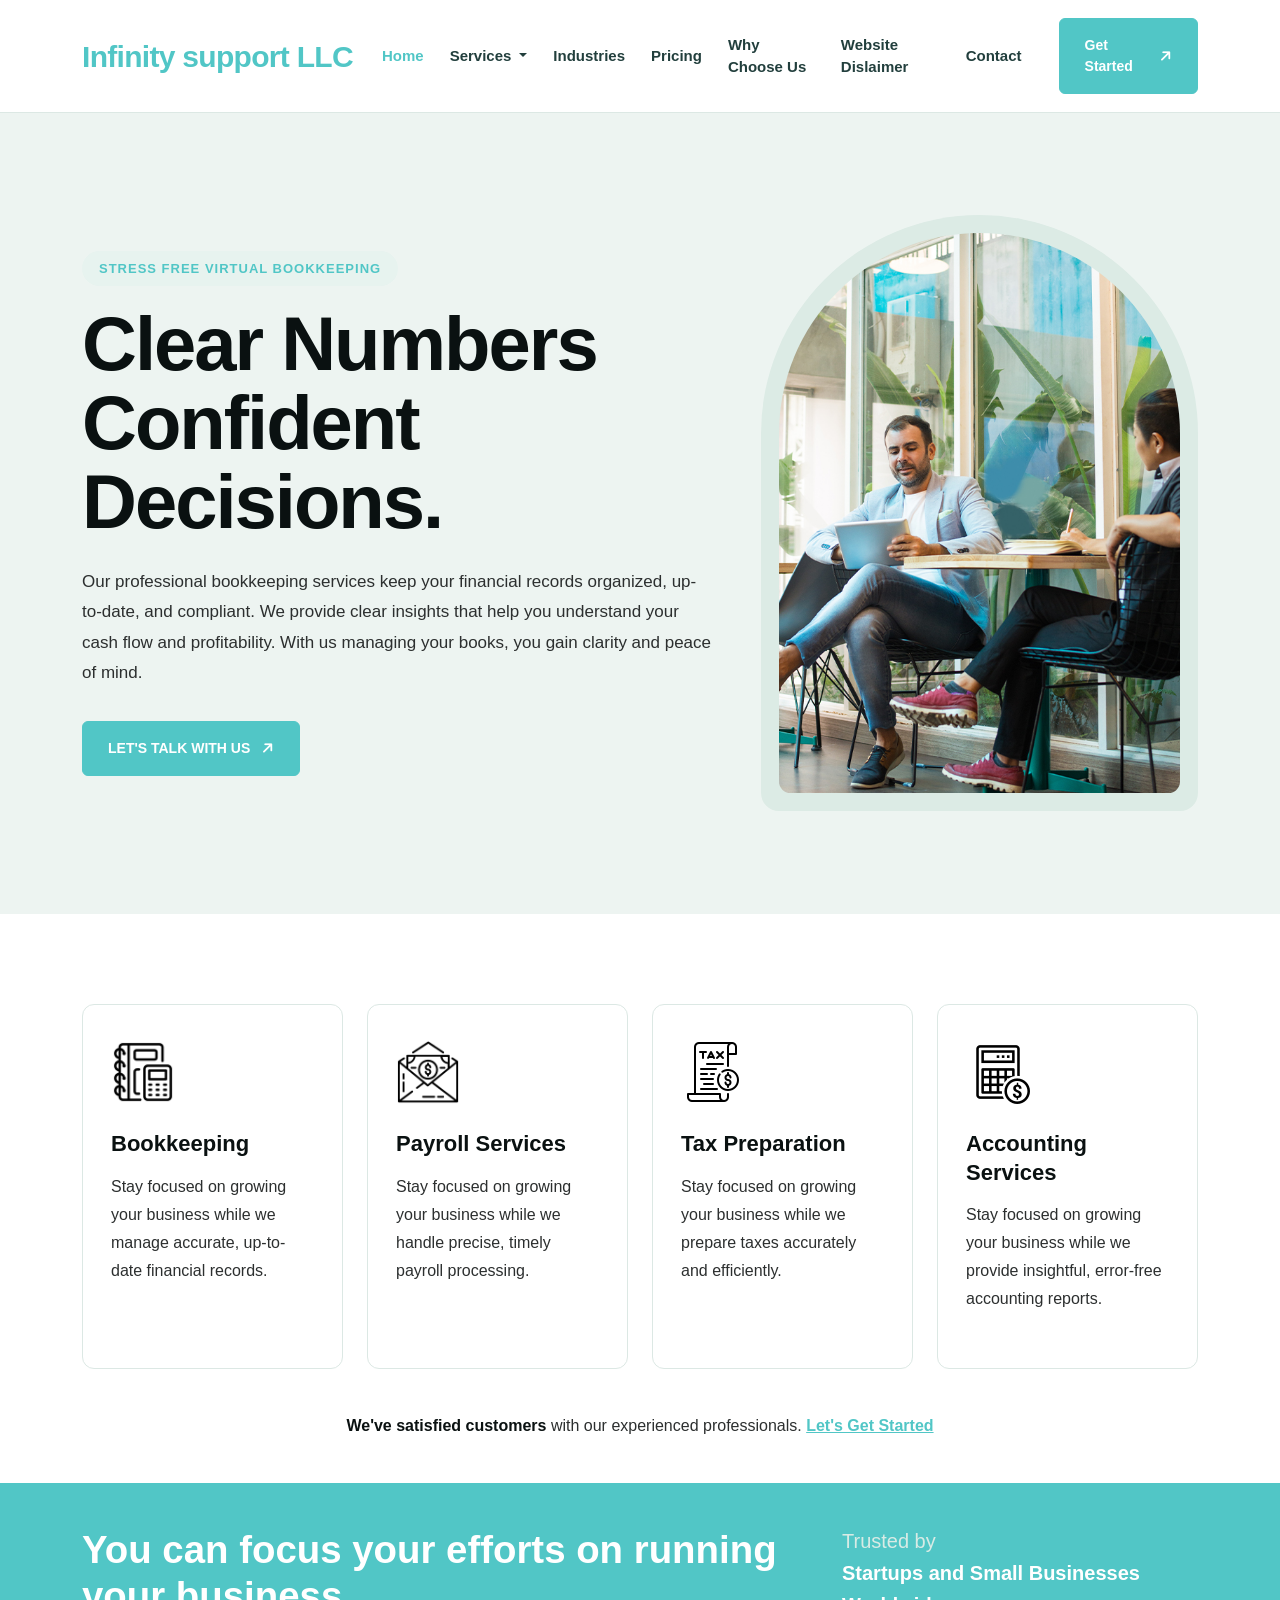
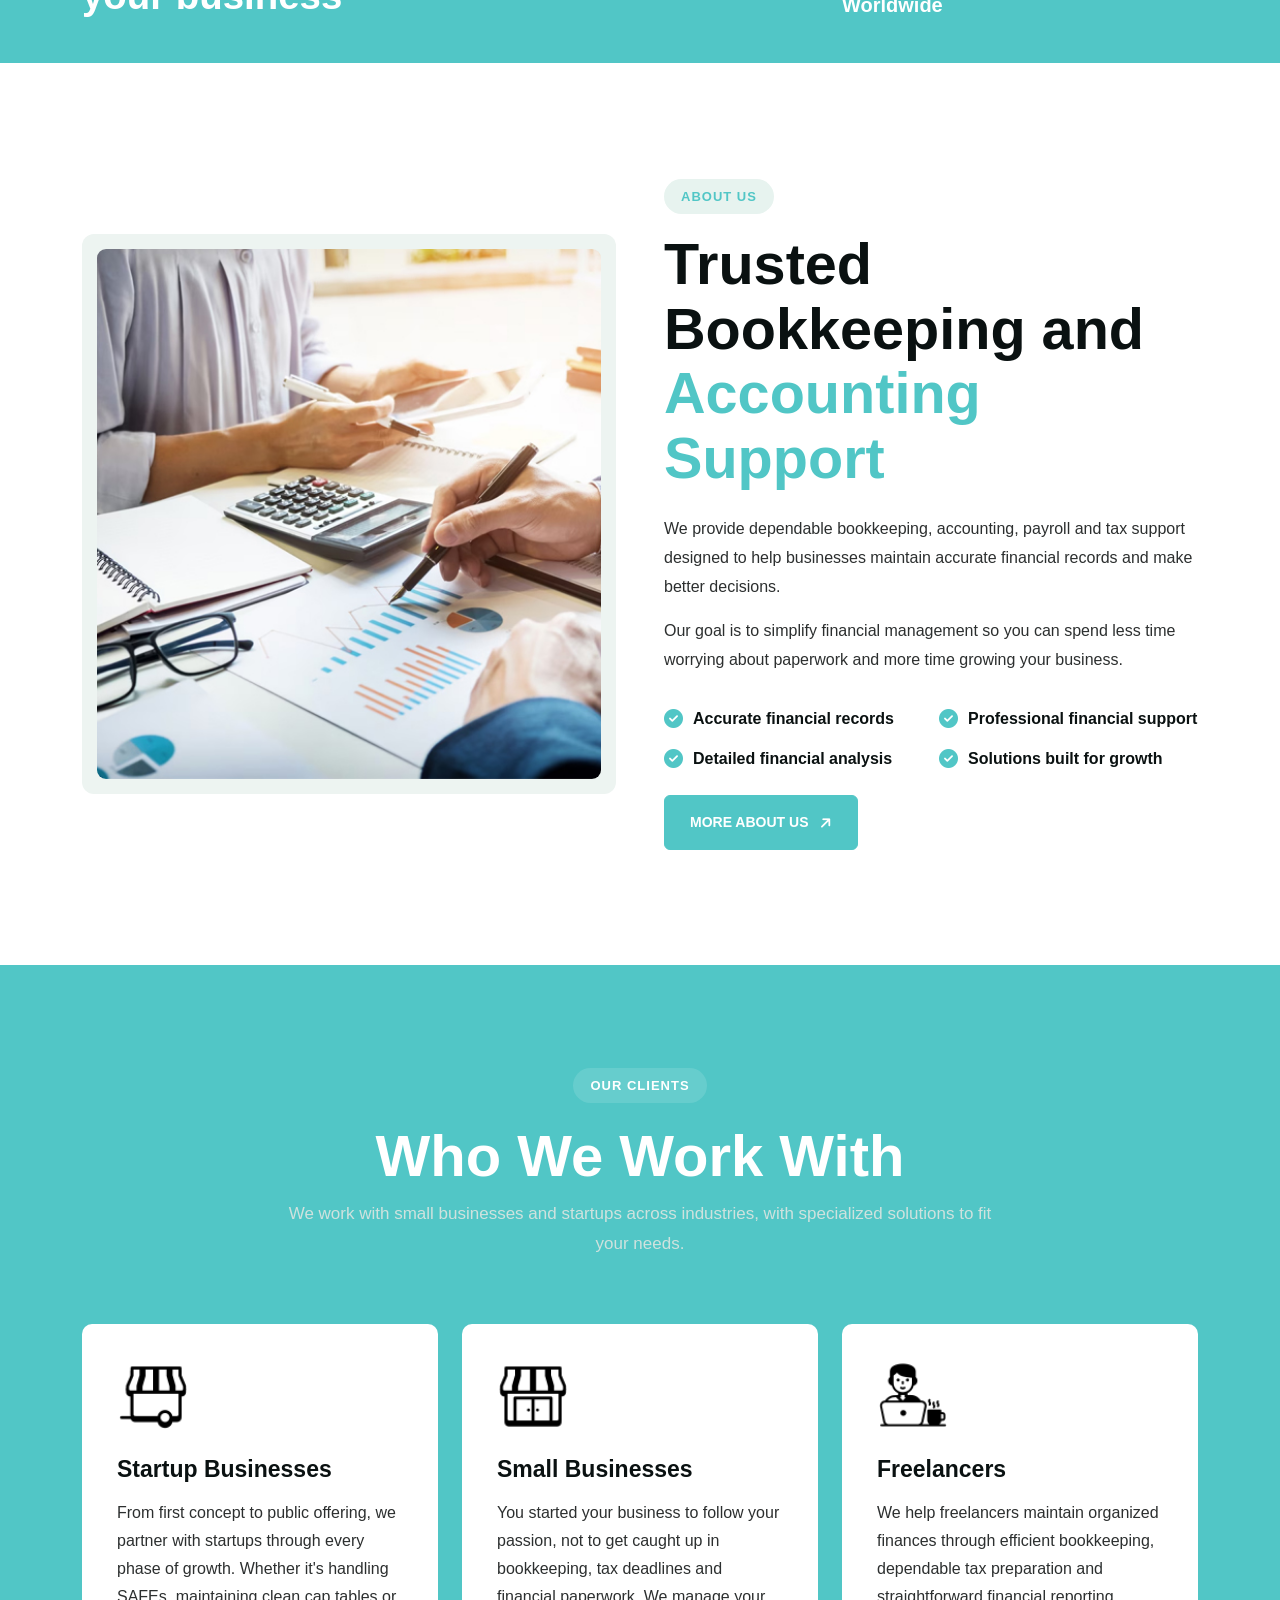
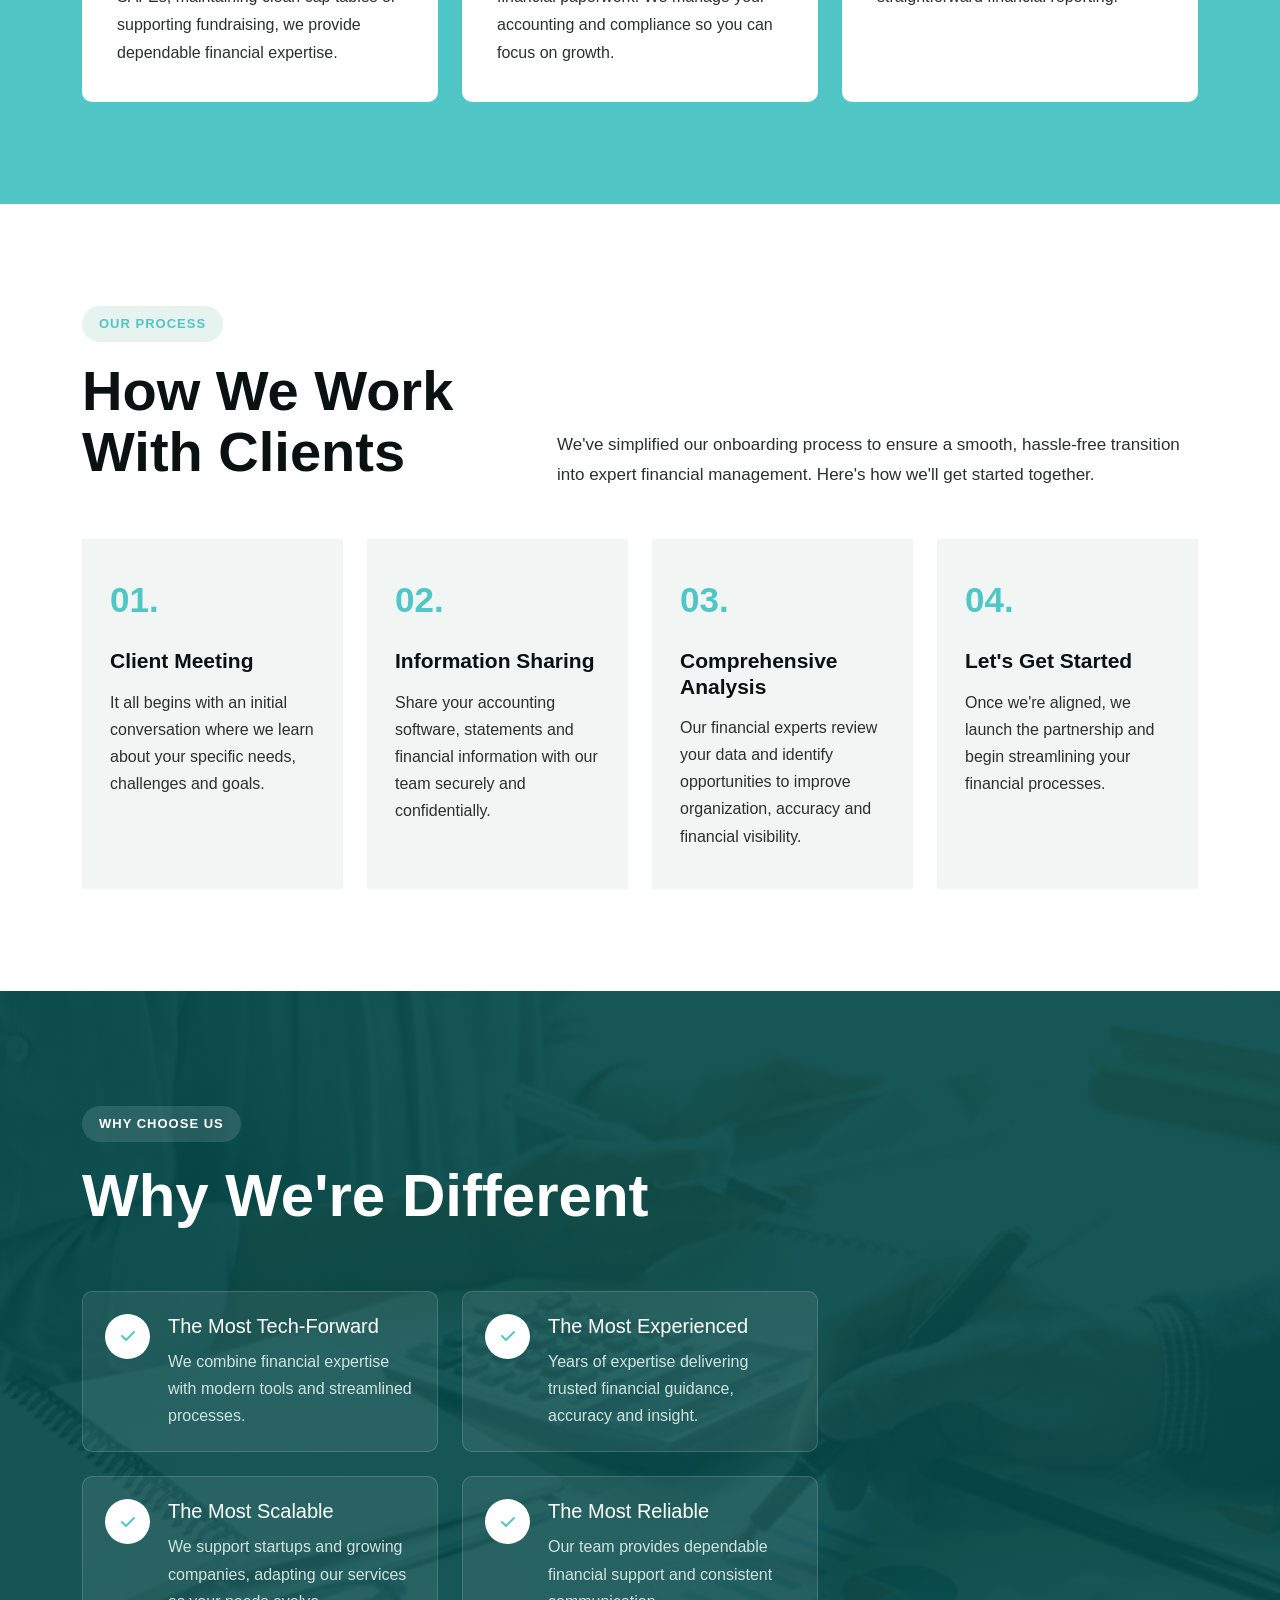
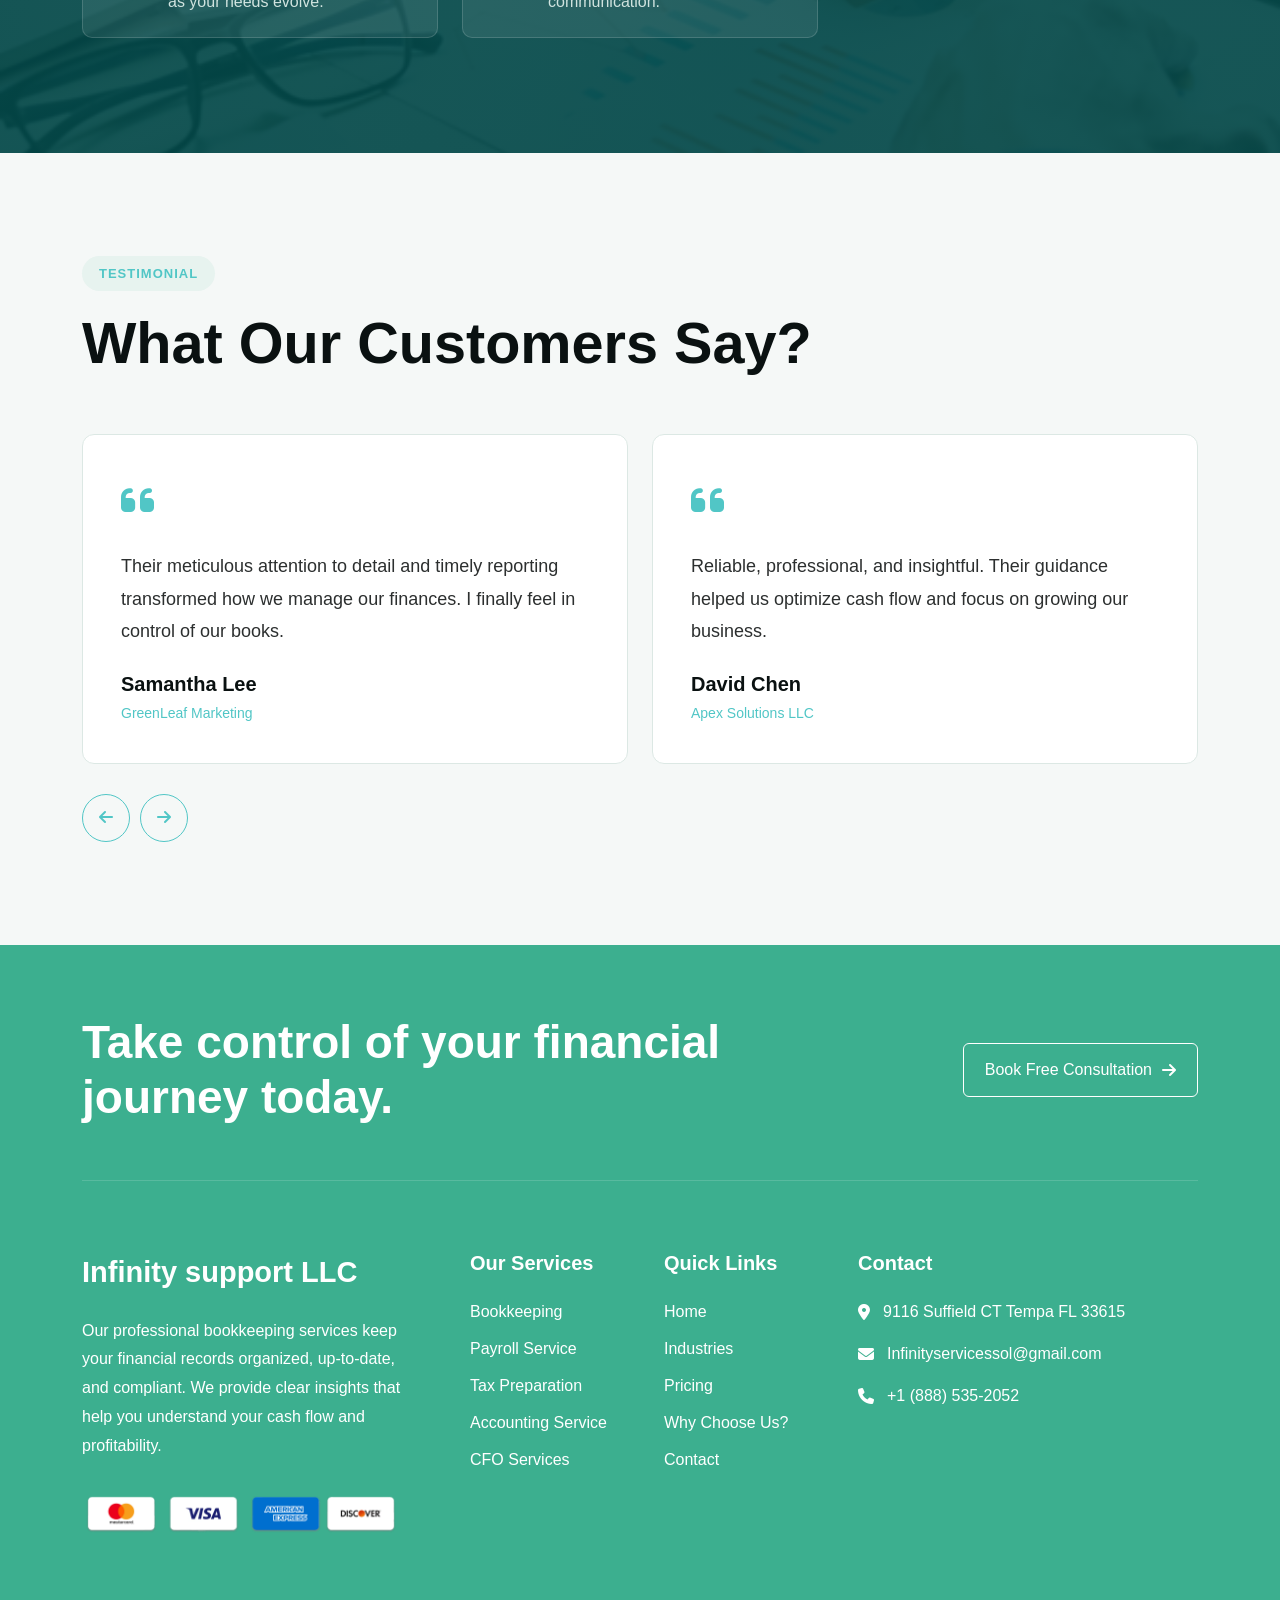
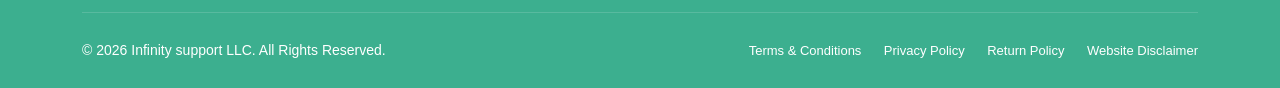
==== commit e84e5f5b: "new" ====
--- a/index.html
+++ b/index.html
@@ -5,7 +5,7 @@
     <meta charset="UTF-8">
     <meta name="viewport" content="width=device-width, initial-scale=1.0">
 
-    <title>GLOBAL SUPPORT</title>
+    <title>Infinity support LLC</title>
 
     <!-- Bootstrap -->
     <link href="https://cdn.jsdelivr.net/npm/bootstrap@5.3.3/dist/css/bootstrap.min.css" rel="stylesheet">
@@ -29,7 +29,7 @@
     <div class="container">
 
         <a class="navbar-brand executive-brand" href="/">
-            GLOBAL SUPPORT
+            Infinity support LLC
         </a>
 
         <button class="navbar-toggler shadow-none border-0"
@@ -175,7 +175,7 @@
 
                     <img src="./images/home-banner.jpg"
                         class="img-fluid"
-                        alt="GLOBAL SUPPORT">
+                        alt="Infinity support LLC">
 
                 </div>
 
@@ -395,7 +395,7 @@
 
                     <img src="./images/home-about.jpg"
                         class="img-fluid"
-                        alt="GLOBAL SUPPORT About">
+                        alt="Infinity support LLC About">
 
                 </div>
 
@@ -1105,7 +1105,7 @@
             <div class="col-lg-4">
 
                 <a href="/" class="footer-brand">
-                    GLOBAL SUPPORT
+                    Infinity support LLC
                 </a>
 
                 <p>
@@ -1201,7 +1201,7 @@
                         <i class="fa-solid fa-location-dot"></i>
 
                         <span>
-                            1720 W 22ND ST LORAIN, OH 44052
+                            9116 Suffield CT  Tempa FL 33615 
                         </span>
 
                     </li>
@@ -1211,8 +1211,8 @@
 
                         <i class="fa-solid fa-envelope"></i>
 
-                        <a href="mailto:admin@global-services.online">
-                            admin@global-services.online
+                        <a href="mailto:Infinityservicessol@gmail.com">
+                            Infinityservicessol@gmail.com
                         </a>
 
                     </li>
@@ -1222,8 +1222,8 @@
 
                         <i class="fa-solid fa-phone"></i>
 
-                        <a href="tel:+18576553599">
-                            +1 (857) 655-3599
+                        <a href="tel:+18885352052">
+                            +1 (888) 535-2052
                         </a>
 
                     </li>
@@ -1244,7 +1244,7 @@
                 <div class="col-md-5">
 
                     <p class="mb-0">
-                        © 2026 GLOBAL SUPPORT. All Rights Reserved.
+                        © 2026 Infinity support LLC. All Rights Reserved.
                     </p>
 
                 </div>
--- a/style.css
+++ b/style.css
@@ -23,12 +23,12 @@
 }
 
 :root {
-    --primary: #035757;
-    --primary-dark: #023f3f;
-    --primary-light: #eaf4f2;
-    --secondary: #9bc7b3;
-    --text: #173c3b;
-    --paragraph: #697977;
+    --primary: #51c6c6;
+    --primary-dark: #3caf8f;
+    --primary-light: #08110f;
+    --secondary: #4deca5;
+    --text: #0a1111;
+    --paragraph: #2c2f2f;
     --white: #ffffff;
     --border: #dce8e4;
 }
@@ -105,7 +105,7 @@
 }
 
 .executive-page-content {
-    background: rgba(3, 87, 87, 0.86);
+    background: #3caf8f;
     padding: 55px 30px;
     border-radius: 10px;
 }
@@ -642,7 +642,7 @@
 ===================================================== */
 
 .executive-footer {
-    background: #052e2e;
+    background: #3caf8f;
     color: #ffffff;
     padding-top: 70px;
 }
@@ -692,7 +692,7 @@
 }
 
 .executive-footer p {
-    color: #b7ceca;
+    color: #fff;
     line-height: 1.8;
 }
 
@@ -720,7 +720,7 @@
 }
 
 .footer-links a {
-    color: #b7ceca;
+    color: #fff;
     transition: 0.3s;
 }
 
@@ -733,7 +733,7 @@
     display: flex;
     gap: 13px;
     margin-bottom: 18px;
-    color: #b7ceca;
+    color: #fff;
 }
 
 .footer-contact i {
@@ -742,7 +742,7 @@
 }
 
 .footer-contact a {
-    color: #b7ceca;
+    color: #fff;
     word-break: break-word;
 }
 
@@ -766,7 +766,7 @@
 
 .footer-policy-links a {
     display: inline-block;
-    color: #b7ceca;
+    color: #fff;
     font-size: 13px;
     margin-left: 18px;
 }
@@ -854,7 +854,7 @@
 ===================================================== */
 
 .executive-benefits-box {
-    background: #035757;
+    background: #3caf8f;
     margin-top: 80px;
     padding: 65px;
     border-radius: 16px;
@@ -1074,7 +1074,7 @@
 /* Featured Plan */
 
 .es-featured-plan {
-    background: #035757;
+    background: #51c6c6;
     border-color: #035757;
 }
 
@@ -1247,7 +1247,7 @@
     justify-content: center;
     gap: 10px;
 
-    background: #035757;
+    background: #51c6c6;
     border: 1px solid #035757;
     color: #ffffff;
 
@@ -1261,8 +1261,8 @@
 }
 
 .es-pricing-btn:hover {
-    background: #023f3f;
-    border-color: #023f3f;
+    background: #3caf8f;
+    border-color: #3caf8f;
     color: #ffffff;
 }
 
@@ -1350,7 +1350,7 @@
 /* Open Accordion */
 
 .es-faq-accordion .accordion-button:not(.collapsed) {
-    background: #035757;
+    background: #3caf8f;
     color: #ffffff;
     box-shadow: none;
 }
